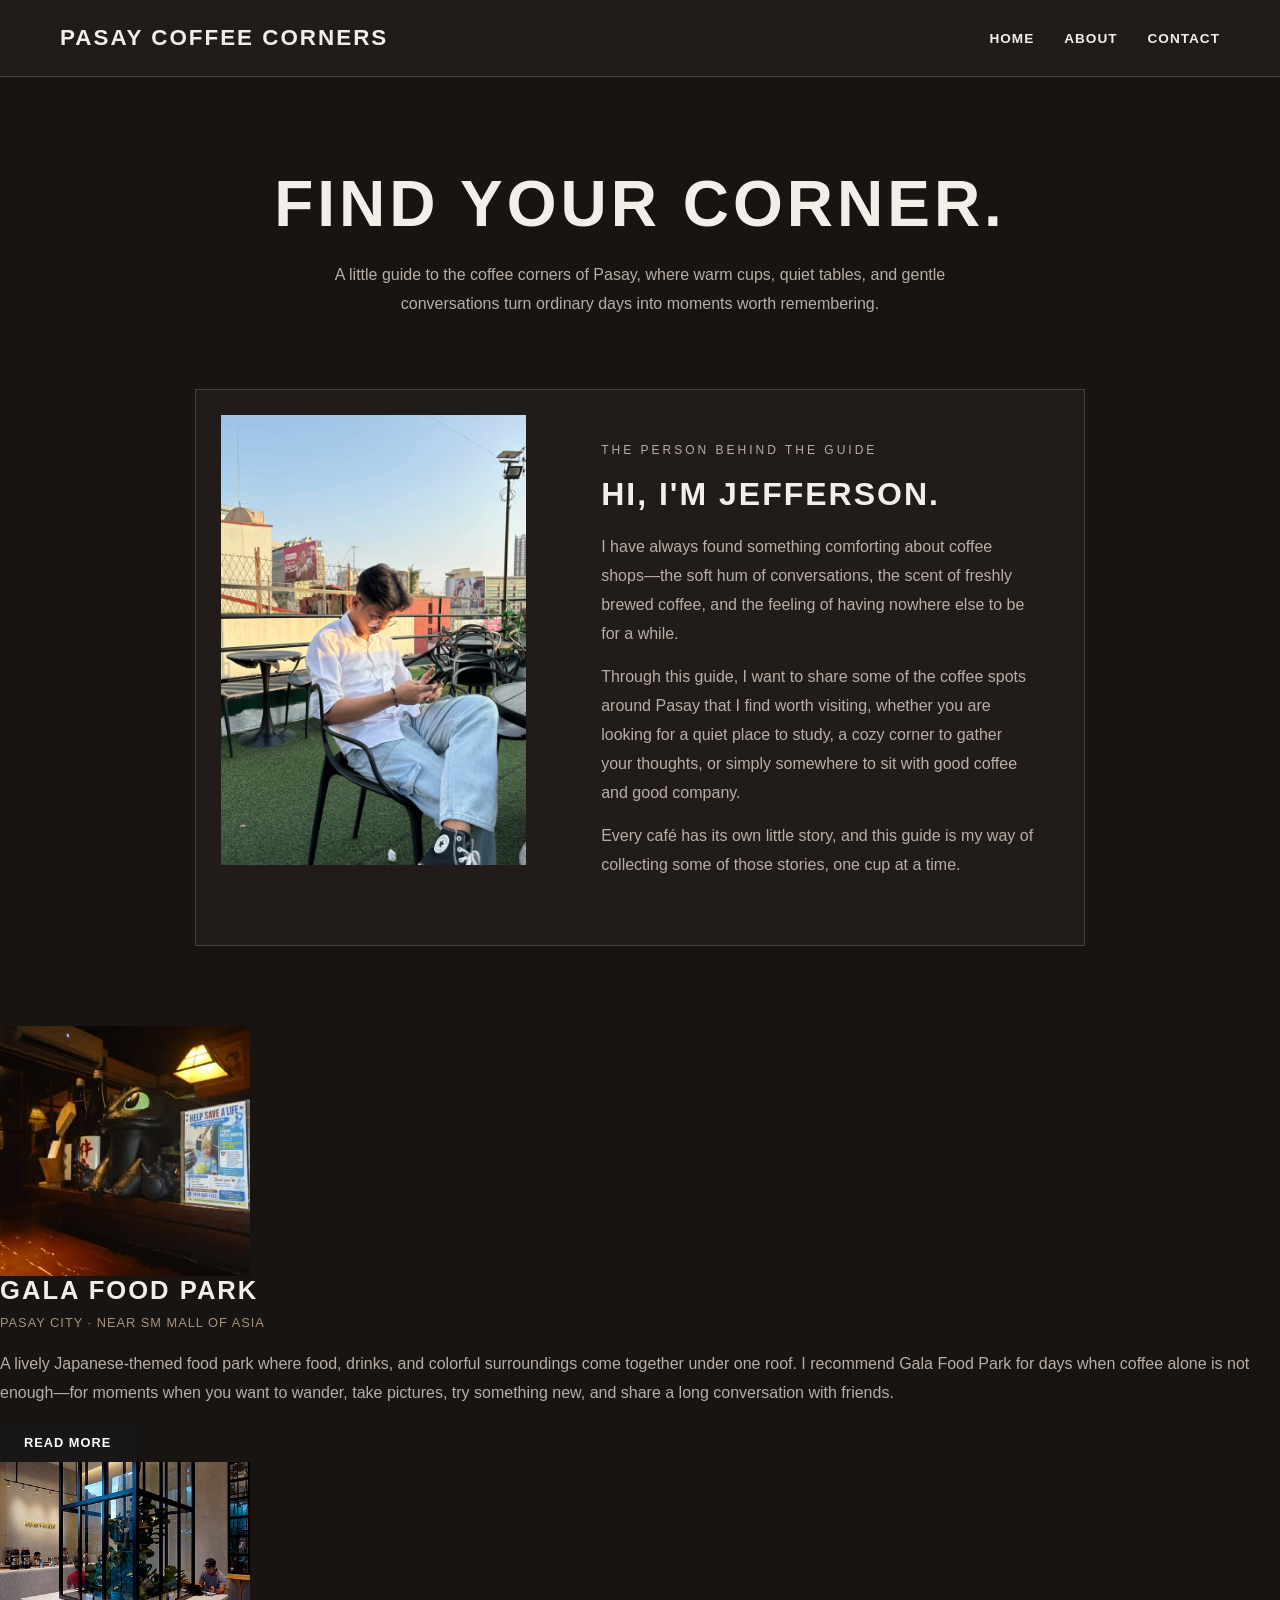
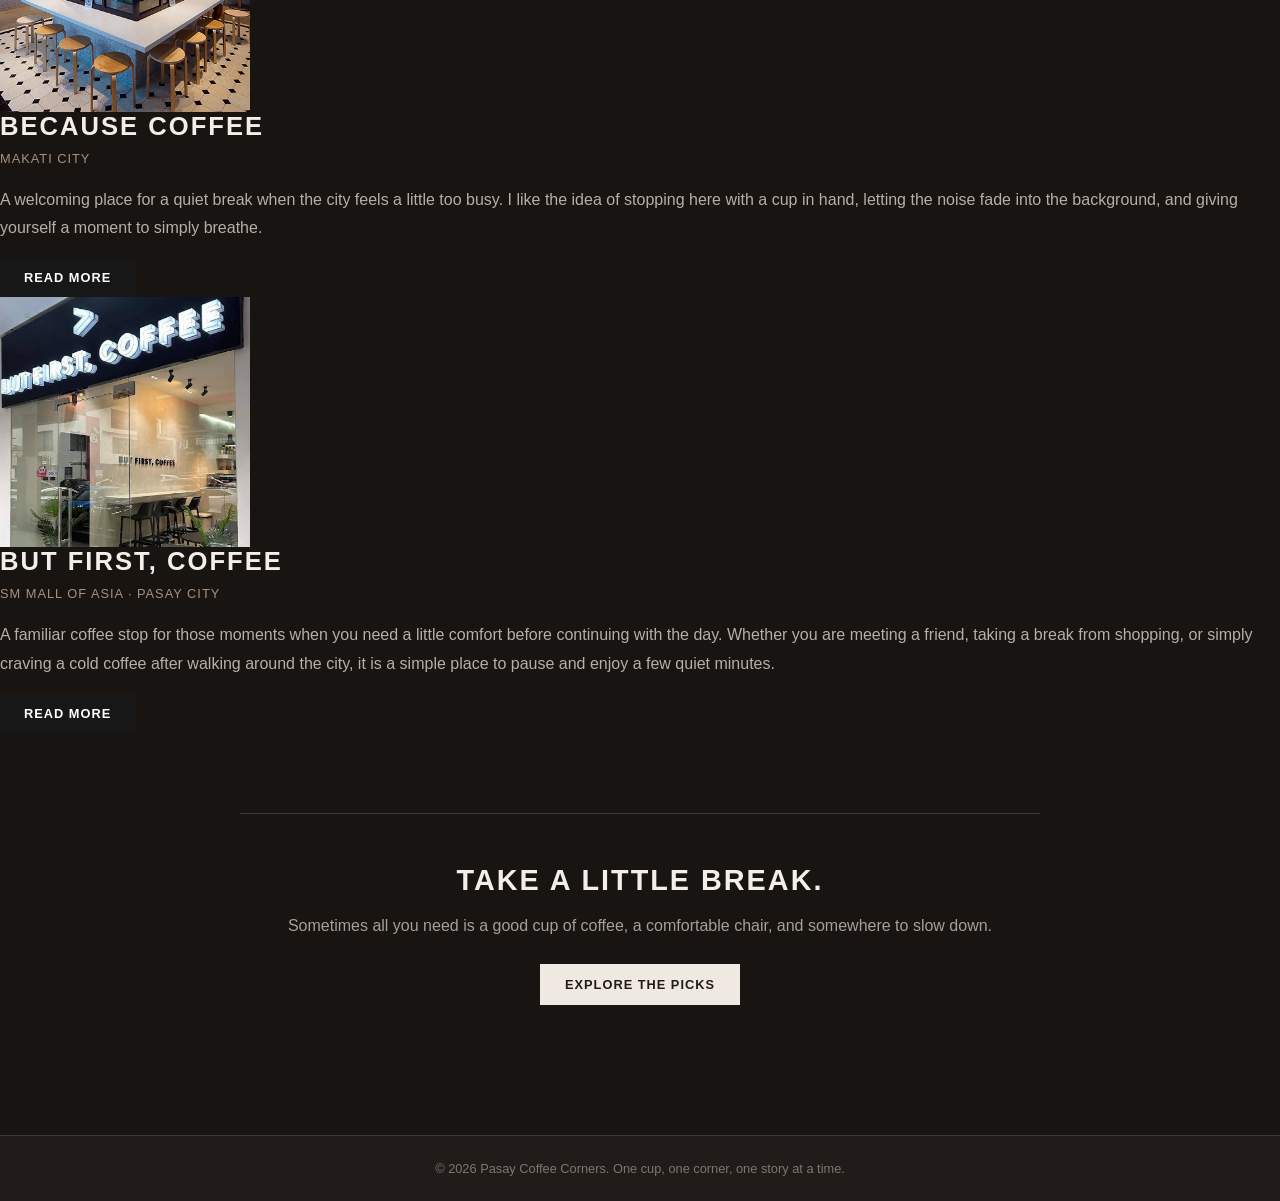
==== index.html @ 8e7e4254 "added place specs" ====
<!DOCTYPE html>
<html lang="en">
<head>
    <meta charset="UTF-8">
    <meta name="viewport" content="width=device-width, initial-scale=1.0">

    <title>Pasay Coffee Corners</title>

    <style>

        * {
            box-sizing: border-box;
            margin: 0;
            padding: 0;
        }

        body {
            font-family: Arial, Helvetica, sans-serif;
            background: #171412;
            color: #f4eee8;
        }

        header {
            background: #211c19;
            padding: 25px 60px;
            display: flex;
            justify-content: space-between;
            align-items: center;
            border-bottom: 1px solid #4a4039;
        }

        header h1 {
            font-size: 1.4rem;
            letter-spacing: 2px;
            text-transform: uppercase;
        }

        nav ul {
            list-style: none;
            display: flex;
            gap: 30px;
        }

        nav a {
            color: #f4eee8;
            text-decoration: none;
            font-size: 0.85rem;
            font-weight: bold;
            letter-spacing: 1px;
        }

        nav a:hover {
            color: #bda58f;
        }

        .hero {
            max-width: 1000px;
            margin: 0 auto;
            padding: 90px 30px 70px;
            text-align: center;
        }

        .hero h2 {
            font-size: 4rem;
            letter-spacing: 4px;
            text-transform: uppercase;
            margin-bottom: 20px;
        }

        .hero p {
            max-width: 700px;
            margin: 0 auto;
            color: #b9aea5;
            line-height: 1.8;
            font-size: 1rem;
        }


        .about-guide {
            max-width: 950px;
            margin: 0 auto 80px;
            padding: 0 30px;
        }

        .guide-card {
            display: grid;
            grid-template-columns: 40% 60%;
            background: #211c19;
            border: 1px solid #4a4039;
        }

        .guide-photo {
            padding: 25px;
        }

        .guide-photo img {
            width: 100%;
            height: 450px;
            object-fit: cover;
            object-position: center;
            display: block;
        }

        .guide-text {
            padding: 50px;
            display: flex;
            flex-direction: column;
            justify-content: center;
        }

        .small-title {
            color: #a9917b;
            font-size: 0.75rem;
            letter-spacing: 3px;
            text-transform: uppercase;
            margin-bottom: 15px;
        }

        .guide-text h2 {
            font-size: 2rem;
            letter-spacing: 2px;
            text-transform: uppercase;
            margin-bottom: 20px;
        }

        .guide-text p {
            color: #b9aea5;
            line-height: 1.8;
            margin-bottom: 15px;
        }

        .coffee-card img {
            width: 250px;
            height: 250px;
            object-fit: cover;
            display: block;
        }

        .coffee-info h3 {
            font-size: 1.6rem;
            text-transform: uppercase;
            letter-spacing: 2px;
            margin-bottom: 10px;
        }

        .location {
            color: #a9917b;
            font-size: 0.8rem;
            letter-spacing: 1px;
            text-transform: uppercase;
            margin-bottom: 20px;
        }

        .coffee-info .description {
            color: #b9aea5;
            line-height: 1.8;
        }.contact-section {
            max-width: 1000px;
            margin: 80px auto;
            padding: 0 30px;
        }
        .contact-title {
            text-align: center;
            margin-bottom: 50px;
        }
        .contact-title h2 {
            font-size: 2.5rem;
            letter-spacing: 3px;
            text-transform: uppercase;
            margin-bottom: 12px;
        }
        .contact-title p {
            color: #a99e95;
            line-height: 1.7;
            max-width: 600px;
            margin: 0 auto;
        }
        .contact-card {
            background: #211c19;
            border: 1px solid #4a4039;
            padding: 45px;
            display: grid;
            grid-template-columns: 1fr 1fr;
            gap: 50px;
        }
        .contact-info h3 {
            font-size: 1.4rem;
            text-transform: uppercase;
            letter-spacing: 2px;
            margin-bottom: 15px;
        }
        .contact-info p {
            color: #a99e95;
            line-height: 1.8;
        }
        .contact-details {
            display: grid;
            grid-template-columns: 1fr 1fr;
            gap: 25px;
        }
        .contact-item {
            border-top: 1px solid #4a4039;
            padding-top: 15px;
        }
        .contact-item h4 {
            color: #a9917b;
            font-size: 0.75rem;
            letter-spacing: 2px;
            text-transform: uppercase;
            margin-bottom: 8px;
        }
        .contact-item p {
            color: #f4eee8;
        }
        .contact-item a {
            color: #f4eee8;
            text-decoration: none;
        }
        .contact-item a:hover {
            color: #bda58f;
        }
        .closing {
            max-width: 800px;
            margin: 80px auto;
            padding: 50px 30px;
            text-align: center;
            border-top: 1px solid #403731;
        }

        .closing h2 {
            font-size: 1.8rem;
            letter-spacing: 2px;
            text-transform: uppercase;
            margin-bottom: 15px;
        }

        .closing p {
            color: #a99e95;
            line-height: 1.7;
            margin-bottom: 25px;
        }

        .closing a {
            display: inline-block;
            background: #f0e9e2;
            color: #211c19;
            text-decoration: none;
            padding: 13px 25px;
            font-size: 0.8rem;
            font-weight: bold;
            letter-spacing: 1px;
        }

        .closing a:hover {
            background: #cbbcaf;
        }

        footer {
            background: #211c19;
            border-top: 1px solid #403731;
            text-align: center;
            padding: 25px;
            color: #80756d;
            font-size: 0.8rem;
        }
        .read-button {
            display: inline-block;
            background: #171717;
            color: white;
            text-decoration: none;
            padding: 12px 24px;
            font-size: 0.8rem;
            font-weight: bold;
            letter-spacing: 1px;
            text-transform: uppercase;
            margin-top: 15px;
        }

        .read-button:hover {
            background: #444;
        }

        @media (max-width: 700px) {

            header {
                padding: 20px;
                flex-direction: column;
                gap: 20px;
            }

            nav ul {
                gap: 15px;
            }

            .hero {
                padding: 60px 20px;
            }

            .hero h2 {
                font-size: 2.7rem;
            }

            .about-guide {
                padding: 0 20px;
            }

            .guide-card {
                grid-template-columns: 1fr;
            }

            .guide-photo img {
                height: 400px;
            }

            .guide-text {
                padding: 30px;
            }

            .picks {
                padding: 0 20px;
            }

            .picks-title h2 {
                font-size: 2rem;
            }

            .coffee-card {
                grid-template-columns: 1fr;
                padding: 20px;
            }

            .coffee-card img {
                width: 100%;
                height: 300px;
            }

            .contact-card {
                 grid-template-columns: 1fr;
                 padding: 30px;
            }

            .contact-details {
                 grid-template-columns: 1fr;
            }
        }

    </style>
</head>

<body>

    <header>

        <h1>Pasay Coffee Corners</h1>

        <nav>
            <ul>
                <li><a href="index.html">HOME</a></li>
                <li><a href="about.html">ABOUT</a></li>
                <li><a href="contact.html">CONTACT</a></li>
            </ul>
        </nav>

    </header>

    <main>

        <section class="hero">

            <h2>Find Your Corner.</h2>

            <p>
                A little guide to the coffee corners of Pasay, where warm cups,
                quiet tables, and gentle conversations turn ordinary days into
                moments worth remembering.
            </p>

        </section>

        <section class="about-guide" id="about">

            <div class="guide-card">

                <div class="guide-photo">

                    <img src="images/me.jpg"
                         alt="Jefferson De Leon at a rooftop cafe in Pasay">

                </div>


                <div class="guide-text">

                    <p class="small-title">
                        The Person Behind The Guide
                    </p>

                    <h2>Hi, I'm Jefferson.</h2>

                    <p>
                        I have always found something comforting about coffee
                        shops—the soft hum of conversations, the scent of
                        freshly brewed coffee, and the feeling of having
                        nowhere else to be for a while.
                    </p>

                    <p>
                        Through this guide, I want to share some of the coffee
                        spots around Pasay that I find worth visiting, whether
                        you are looking for a quiet place to study, a cozy
                        corner to gather your thoughts, or simply somewhere
                        to sit with good coffee and good company.
                    </p>

                    <p>
                        Every café has its own little story, and this guide
                        is my way of collecting some of those stories,
                        one cup at a time.
                    </p>

                </div>

            </div>

        </section>


        <section>

            <article class="coffee-card">

                <img src="images/gala.jpg"
                     alt="Japanese-themed interior of Gala Food Park">

                <div class="coffee-info">

                    <h3>Gala Food Park</h3>

                    <p class="location">
                        Pasay City · Near SM Mall of Asia
                    </p>

                    <p class="description">
                        A lively Japanese-themed food park where food, drinks,
                        and colorful surroundings come together under one roof.
                        I recommend Gala Food Park for days when coffee alone
                        is not enough—for moments when you want to wander,
                        take pictures, try something new, and share a long
                        conversation with friends.
                    </p>

                </div>
                <a href="../places/gala-food-park.html" class="read-button">READ MORE</a>
            </article>


            <article class="coffee-card">

                <img src="images/because.jpg"
                     alt="A cup of coffee at Because Coffee">

                <div class="coffee-info">

                    <h3>Because Coffee</h3>

                    <p class="location">
                        Makati City
                    </p>

                    <p class="description">
                        A welcoming place for a quiet break when the city feels
                        a little too busy. I like the idea of stopping here with
                        a cup in hand, letting the noise fade into the background,
                        and giving yourself a moment to simply breathe.
                    </p>

                </div>
                 <a href="../places/because-coffee.html" class="read-button">READ MORE</a>
            
            </article>

            <article class="coffee-card">

                <img src="images/first.jpg"
                     alt="Coffee from But First, Coffee at SM Mall of Asia">

                <div class="coffee-info">

                    <h3>But First, Coffee</h3>

                    <p class="location">
                        SM Mall of Asia · Pasay City
                    </p>

                    <p class="description">
                        A familiar coffee stop for those moments when you need
                        a little comfort before continuing with the day. Whether
                        you are meeting a friend, taking a break from shopping,
                        or simply craving a cold coffee after walking around
                        the city, it is a simple place to pause and enjoy a
                        few quiet minutes.
                    </p>

                </div>

            </article>
             <a href="../places/but-first-coffee.html" class="read-button">READ MORE</a>
            
        </section>

        <section class="closing">

            <h2>Take A Little Break.</h2>

            <p>
                Sometimes all you need is a good cup of coffee,
                a comfortable chair, and somewhere to slow down.
            </p>

            <a href="#picks">
                EXPLORE THE PICKS
            </a>

        </section>

    </main>

    <footer>

        <p>
            © 2026 Pasay Coffee Corners.
            One cup, one corner, one story at a time.
        </p>

    </footer>

</body>
</html>
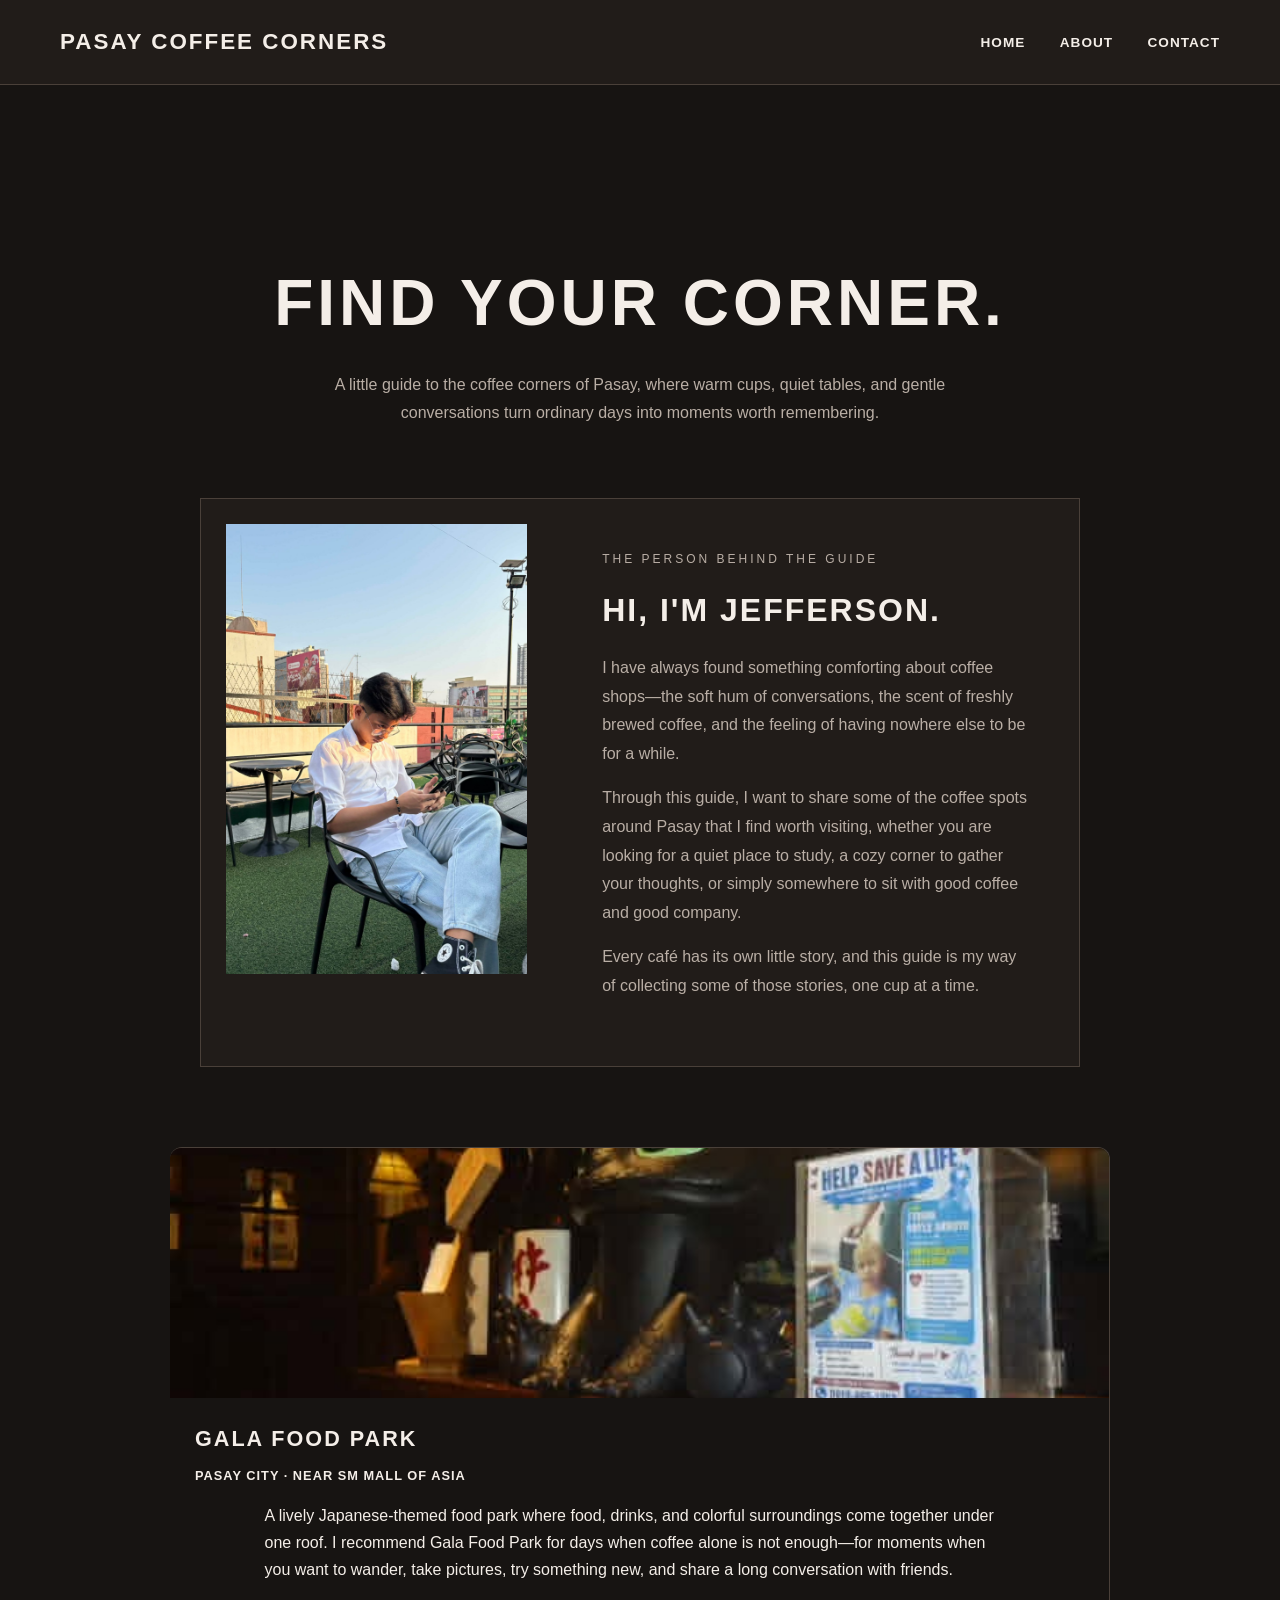
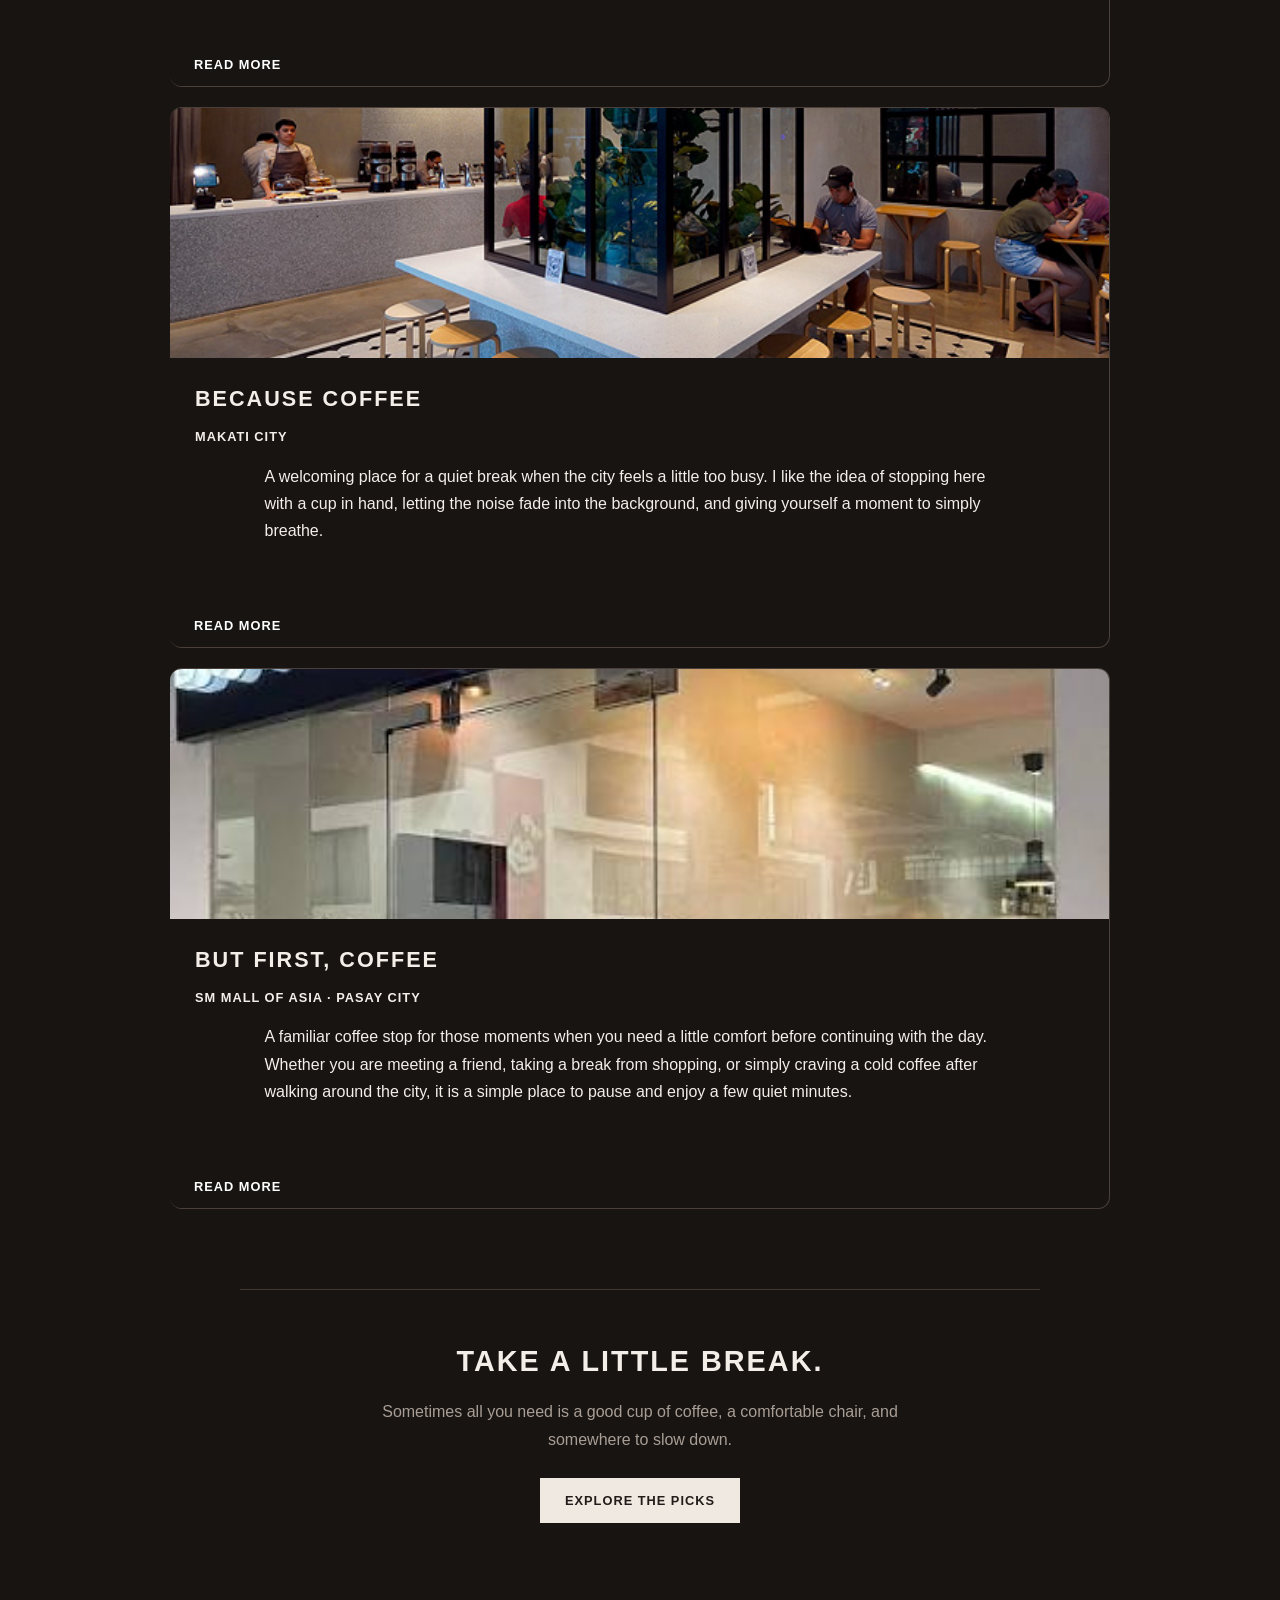
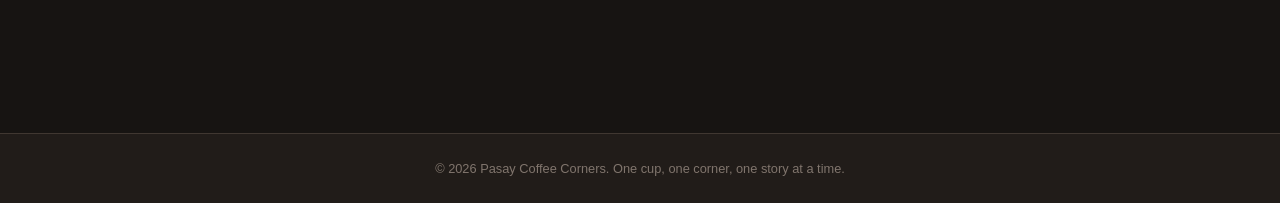
==== commit bbe6b96f: "added stylesheet and fixed the product card" ====
--- a/index.html
+++ b/index.html
@@ -6,345 +6,7 @@
 
     <title>Pasay Coffee Corners</title>
 
-    <style>
-
-        * {
-            box-sizing: border-box;
-            margin: 0;
-            padding: 0;
-        }
-
-        body {
-            font-family: Arial, Helvetica, sans-serif;
-            background: #171412;
-            color: #f4eee8;
-        }
-
-        header {
-            background: #211c19;
-            padding: 25px 60px;
-            display: flex;
-            justify-content: space-between;
-            align-items: center;
-            border-bottom: 1px solid #4a4039;
-        }
-
-        header h1 {
-            font-size: 1.4rem;
-            letter-spacing: 2px;
-            text-transform: uppercase;
-        }
-
-        nav ul {
-            list-style: none;
-            display: flex;
-            gap: 30px;
-        }
-
-        nav a {
-            color: #f4eee8;
-            text-decoration: none;
-            font-size: 0.85rem;
-            font-weight: bold;
-            letter-spacing: 1px;
-        }
-
-        nav a:hover {
-            color: #bda58f;
-        }
-
-        .hero {
-            max-width: 1000px;
-            margin: 0 auto;
-            padding: 90px 30px 70px;
-            text-align: center;
-        }
-
-        .hero h2 {
-            font-size: 4rem;
-            letter-spacing: 4px;
-            text-transform: uppercase;
-            margin-bottom: 20px;
-        }
-
-        .hero p {
-            max-width: 700px;
-            margin: 0 auto;
-            color: #b9aea5;
-            line-height: 1.8;
-            font-size: 1rem;
-        }
-
-
-        .about-guide {
-            max-width: 950px;
-            margin: 0 auto 80px;
-            padding: 0 30px;
-        }
-
-        .guide-card {
-            display: grid;
-            grid-template-columns: 40% 60%;
-            background: #211c19;
-            border: 1px solid #4a4039;
-        }
-
-        .guide-photo {
-            padding: 25px;
-        }
-
-        .guide-photo img {
-            width: 100%;
-            height: 450px;
-            object-fit: cover;
-            object-position: center;
-            display: block;
-        }
-
-        .guide-text {
-            padding: 50px;
-            display: flex;
-            flex-direction: column;
-            justify-content: center;
-        }
-
-        .small-title {
-            color: #a9917b;
-            font-size: 0.75rem;
-            letter-spacing: 3px;
-            text-transform: uppercase;
-            margin-bottom: 15px;
-        }
-
-        .guide-text h2 {
-            font-size: 2rem;
-            letter-spacing: 2px;
-            text-transform: uppercase;
-            margin-bottom: 20px;
-        }
-
-        .guide-text p {
-            color: #b9aea5;
-            line-height: 1.8;
-            margin-bottom: 15px;
-        }
-
-        .coffee-card img {
-            width: 250px;
-            height: 250px;
-            object-fit: cover;
-            display: block;
-        }
-
-        .coffee-info h3 {
-            font-size: 1.6rem;
-            text-transform: uppercase;
-            letter-spacing: 2px;
-            margin-bottom: 10px;
-        }
-
-        .location {
-            color: #a9917b;
-            font-size: 0.8rem;
-            letter-spacing: 1px;
-            text-transform: uppercase;
-            margin-bottom: 20px;
-        }
-
-        .coffee-info .description {
-            color: #b9aea5;
-            line-height: 1.8;
-        }.contact-section {
-            max-width: 1000px;
-            margin: 80px auto;
-            padding: 0 30px;
-        }
-        .contact-title {
-            text-align: center;
-            margin-bottom: 50px;
-        }
-        .contact-title h2 {
-            font-size: 2.5rem;
-            letter-spacing: 3px;
-            text-transform: uppercase;
-            margin-bottom: 12px;
-        }
-        .contact-title p {
-            color: #a99e95;
-            line-height: 1.7;
-            max-width: 600px;
-            margin: 0 auto;
-        }
-        .contact-card {
-            background: #211c19;
-            border: 1px solid #4a4039;
-            padding: 45px;
-            display: grid;
-            grid-template-columns: 1fr 1fr;
-            gap: 50px;
-        }
-        .contact-info h3 {
-            font-size: 1.4rem;
-            text-transform: uppercase;
-            letter-spacing: 2px;
-            margin-bottom: 15px;
-        }
-        .contact-info p {
-            color: #a99e95;
-            line-height: 1.8;
-        }
-        .contact-details {
-            display: grid;
-            grid-template-columns: 1fr 1fr;
-            gap: 25px;
-        }
-        .contact-item {
-            border-top: 1px solid #4a4039;
-            padding-top: 15px;
-        }
-        .contact-item h4 {
-            color: #a9917b;
-            font-size: 0.75rem;
-            letter-spacing: 2px;
-            text-transform: uppercase;
-            margin-bottom: 8px;
-        }
-        .contact-item p {
-            color: #f4eee8;
-        }
-        .contact-item a {
-            color: #f4eee8;
-            text-decoration: none;
-        }
-        .contact-item a:hover {
-            color: #bda58f;
-        }
-        .closing {
-            max-width: 800px;
-            margin: 80px auto;
-            padding: 50px 30px;
-            text-align: center;
-            border-top: 1px solid #403731;
-        }
-
-        .closing h2 {
-            font-size: 1.8rem;
-            letter-spacing: 2px;
-            text-transform: uppercase;
-            margin-bottom: 15px;
-        }
-
-        .closing p {
-            color: #a99e95;
-            line-height: 1.7;
-            margin-bottom: 25px;
-        }
-
-        .closing a {
-            display: inline-block;
-            background: #f0e9e2;
-            color: #211c19;
-            text-decoration: none;
-            padding: 13px 25px;
-            font-size: 0.8rem;
-            font-weight: bold;
-            letter-spacing: 1px;
-        }
-
-        .closing a:hover {
-            background: #cbbcaf;
-        }
-
-        footer {
-            background: #211c19;
-            border-top: 1px solid #403731;
-            text-align: center;
-            padding: 25px;
-            color: #80756d;
-            font-size: 0.8rem;
-        }
-        .read-button {
-            display: inline-block;
-            background: #171717;
-            color: white;
-            text-decoration: none;
-            padding: 12px 24px;
-            font-size: 0.8rem;
-            font-weight: bold;
-            letter-spacing: 1px;
-            text-transform: uppercase;
-            margin-top: 15px;
-        }
-
-        .read-button:hover {
-            background: #444;
-        }
-
-        @media (max-width: 700px) {
-
-            header {
-                padding: 20px;
-                flex-direction: column;
-                gap: 20px;
-            }
-
-            nav ul {
-                gap: 15px;
-            }
-
-            .hero {
-                padding: 60px 20px;
-            }
-
-            .hero h2 {
-                font-size: 2.7rem;
-            }
-
-            .about-guide {
-                padding: 0 20px;
-            }
-
-            .guide-card {
-                grid-template-columns: 1fr;
-            }
-
-            .guide-photo img {
-                height: 400px;
-            }
-
-            .guide-text {
-                padding: 30px;
-            }
-
-            .picks {
-                padding: 0 20px;
-            }
-
-            .picks-title h2 {
-                font-size: 2rem;
-            }
-
-            .coffee-card {
-                grid-template-columns: 1fr;
-                padding: 20px;
-            }
-
-            .coffee-card img {
-                width: 100%;
-                height: 300px;
-            }
-
-            .contact-card {
-                 grid-template-columns: 1fr;
-                 padding: 30px;
-            }
-
-            .contact-details {
-                 grid-template-columns: 1fr;
-            }
-        }
-
-    </style>
+    <link rel="stylesheet" href="style.css">
 </head>
 
 <body>
@@ -450,7 +112,7 @@
                     </p>
 
                 </div>
-                <a href="../places/gala-food-park.html" class="read-button">READ MORE</a>
+                <a href="places/gala-food-park.html" class="read-button">READ MORE</a>
             </article>
 
 
@@ -475,7 +137,7 @@
                     </p>
 
                 </div>
-                 <a href="../places/because-coffee.html" class="read-button">READ MORE</a>
+                 <a href="places/because-coffee.html" class="read-button">READ MORE</a>
             
             </article>
 
@@ -502,9 +164,9 @@
                     </p>
 
                 </div>
-
+                 <a href="places/but-first-coffee.html" class="read-button">READ MORE</a>
             </article>
-             <a href="../places/but-first-coffee.html" class="read-button">READ MORE</a>
+            
             
         </section>
 
--- a/style.css
+++ b/style.css
@@ -0,0 +1,752 @@
+/*VARIABLES*/
+
+:root {
+    --brand-color: #a9917b;
+    --brand-hover: #bda58f;
+    --dark-ink: #211c19;
+    --background: #171412;
+    --muted-grey: #b9aea5;
+    --light-text: #f4eee8;
+    --border-color: #4a4039;
+    --light-button: #f0e9e2;
+}
+
+
+/*BASE STYLES*/
+
+* {
+    box-sizing: border-box;
+    margin: 0;
+    padding: 0;
+}
+
+body {
+    font-family: Arial, Helvetica, sans-serif;
+    background: var(--background);
+    color: var(--light-text);
+    line-height: 1.5;
+}
+
+img {
+    max-width: 100%;
+}
+
+/*HEADER*/
+
+header {
+    background: var(--dark-ink);
+    padding: 25px 60px;
+    display: flex;
+    justify-content: space-between;
+    align-items: center;
+    border-bottom: 1px solid var(--border-color);
+}
+
+header h1,
+header h2 {
+    font-size: 1.4rem;
+    letter-spacing: 2px;
+    text-transform: uppercase;
+}
+
+
+/*NAVIGATION*/
+
+nav ul {
+    list-style: none;
+    padding: 0;
+}
+
+nav li {
+    display: inline-block;
+    margin-right: 30px;
+}
+
+nav li:last-child {
+    margin-right: 0;
+}
+
+nav a {
+    color: var(--light-text);
+    text-decoration: none;
+    font-size: 0.85rem;
+    font-weight: bold;
+    letter-spacing: 1px;
+}
+
+nav a:hover {
+    color: var(--brand-hover);
+}
+
+
+/*MAIN*/
+
+main {
+    max-width: 1000px;
+    margin: 0 auto;
+    padding: 80px 30px;
+}
+
+
+/*FOOTER*/
+
+footer {
+    background: var(--dark-ink);
+    border-top: 1px solid #403731;
+    text-align: center;
+    padding: 25px;
+    color: #80756d;
+    font-size: 0.8rem;
+}
+
+
+/*COMPONENTS*/
+
+
+/*HOME / HERO*/
+
+.hero {
+    max-width: 1000px;
+    margin: 0 auto;
+    padding: 90px 30px 70px;
+    text-align: center;
+}
+
+.hero h2 {
+    font-size: 4rem;
+    letter-spacing: 4px;
+    text-transform: uppercase;
+    margin-bottom: 20px;
+}
+
+.hero p {
+    max-width: 700px;
+    margin: 0 auto;
+    color: var(--muted-grey);
+    line-height: 1.8;
+    font-size: 1rem;
+}
+
+
+/*ABOUT GUIDE*/
+
+.about-guide {
+    max-width: 950px;
+    margin: 0 auto 80px;
+    padding: 0 30px;
+}
+
+.guide-card {
+    display: grid;
+    grid-template-columns: 40% 60%;
+    background: var(--dark-ink);
+    border: 1px solid var(--border-color);
+}
+
+.guide-photo {
+    padding: 25px;
+}
+
+.guide-photo img {
+    width: 100%;
+    height: 450px;
+    object-fit: cover;
+    object-position: center;
+    display: block;
+}
+
+.guide-text {
+    padding: 50px;
+    display: flex;
+    flex-direction: column;
+    justify-content: center;
+}
+
+.small-title {
+    color: var(--brand-color);
+    font-size: 0.75rem;
+    letter-spacing: 3px;
+    text-transform: uppercase;
+    margin-bottom: 15px;
+}
+
+.guide-text h2 {
+    font-size: 2rem;
+    letter-spacing: 2px;
+    text-transform: uppercase;
+    margin-bottom: 20px;
+}
+
+.guide-text p {
+    color: var(--muted-grey);
+    line-height: 1.8;
+    margin-bottom: 15px;
+}
+
+
+/*PRODUCT / COFFEE CARDS*/
+
+
+.coffee-grid {
+    display: grid;
+    grid-template-columns: repeat(3, 1fr);
+    gap: 25px;
+    margin-top: 40px;
+}
+
+.coffee-card {
+    background: var(--card-background);
+    color: var(--light-text);
+    border: 1px solid var(--border-color);
+    border-left: 6px solid var(--brand);
+    border-radius: 12px;
+    overflow: hidden;
+    padding: 0;
+    margin-bottom: 20px;
+    transition: transform 0.2s ease, box-shadow 0.2s ease;
+}
+
+.coffee-card:hover {
+    transform: translateY(-5px);
+    box-shadow: 0 8px 20px rgba(0, 0, 0, 0.25);
+}
+
+.coffee-card img {
+    width: 100%;
+    height: 250px;
+    object-fit: cover;
+    display: block;
+}
+
+.coffee-info {
+    padding: 25px;
+}
+
+.coffee-info h3 {
+    color: var(--light-text);
+    font-size: 1.35rem;
+    letter-spacing: 2px;
+    text-transform: uppercase;
+    margin: 0 0 10px;
+}
+
+.coffee-info .location {
+    color: var(--brand);
+    font-size: 0.8rem;
+    font-weight: bold;
+    letter-spacing: 1px;
+    text-transform: uppercase;
+    margin-bottom: 15px;
+}
+
+.coffee-info p {
+    color: var(--light-text);
+    line-height: 1.7;
+    margin-bottom: 20px;
+}
+
+.coffee-info .read-button {
+    display: inline-block;
+    background: var(--light-text);
+    color: var(--dark-ink);
+    text-decoration: none;
+    padding: 12px 22px;
+    font-size: 0.8rem;
+    font-weight: bold;
+    letter-spacing: 1px;
+    text-transform: uppercase;
+}
+
+.coffee-info .read-button:hover {
+    background: var(--brand);
+    color: var(--dark-ink);
+}
+
+/*CONTACT PAGE*/
+
+.contact-section {
+    max-width: 1000px;
+    margin: 80px auto;
+    padding: 0 30px;
+}
+
+.contact-title {
+    text-align: center;
+    margin-bottom: 50px;
+}
+
+.contact-title h2 {
+    font-size: 2.5rem;
+    letter-spacing: 3px;
+    text-transform: uppercase;
+    margin-bottom: 12px;
+}
+
+.contact-title p {
+    color: #a99e95;
+    line-height: 1.7;
+    max-width: 600px;
+    margin: 0 auto;
+}
+
+.contact-card {
+    background: var(--dark-ink);
+    border: 1px solid var(--border-color);
+    padding: 45px;
+    display: grid;
+    grid-template-columns: 1fr 1fr;
+    gap: 50px;
+}
+
+.contact-info h3 {
+    font-size: 1.4rem;
+    text-transform: uppercase;
+    letter-spacing: 2px;
+    margin-bottom: 15px;
+}
+
+.contact-info p {
+    color: #a99e95;
+    line-height: 1.8;
+}
+
+.contact-details {
+    display: grid;
+    grid-template-columns: 1fr 1fr;
+    gap: 25px;
+}
+
+.contact-item {
+    border-top: 1px solid var(--border-color);
+    padding-top: 15px;
+}
+
+.contact-item h4 {
+    color: var(--brand-color);
+    font-size: 0.75rem;
+    letter-spacing: 2px;
+    text-transform: uppercase;
+    margin-bottom: 8px;
+}
+
+.contact-item p {
+    color: var(--light-text);
+}
+
+.contact-item a {
+    color: var(--light-text);
+    text-decoration: none;
+}
+
+.contact-item a:hover {
+    color: var(--brand-hover);
+}
+
+
+/*CLOSING / RECOMMENDATION*/
+
+.closing,
+.recommend {
+    max-width: 800px;
+    margin: 80px auto;
+    padding: 50px 30px;
+    text-align: center;
+    border-top: 1px solid #403731;
+}
+
+.closing h2,
+.recommend h3 {
+    font-size: 1.8rem;
+    letter-spacing: 2px;
+    text-transform: uppercase;
+    margin-bottom: 15px;
+}
+
+.closing p,
+.recommend p {
+    max-width: 600px;
+    margin: 0 auto 25px;
+    color: #a99e95;
+    line-height: 1.7;
+}
+
+.closing a,
+.recommend a,
+.back a {
+    display: inline-block;
+    background: var(--light-button);
+    color: var(--dark-ink);
+    text-decoration: none;
+    padding: 13px 25px;
+    font-size: 0.8rem;
+    font-weight: bold;
+    letter-spacing: 1px;
+}
+
+.closing a:hover,
+.recommend a:hover,
+.back a:hover {
+    background: #cbbcaf;
+}
+
+
+/*READ BUTTON*/
+
+.read-button {
+    display: inline-block;
+    background: var(--background);
+    color: white;
+    text-decoration: none;
+    padding: 12px 24px;
+    font-size: 0.8rem;
+    font-weight: bold;
+    letter-spacing: 1px;
+    text-transform: uppercase;
+    margin-top: 15px;
+}
+
+.read-button:hover {
+    background: #444;
+}
+
+
+/*PRODUCT DETAIL PAGES*/
+
+.place-intro {
+    text-align: center;
+    margin-bottom: 50px;
+}
+
+.place-intro h1 {
+    font-size: 4rem;
+    letter-spacing: 4px;
+    text-transform: uppercase;
+    margin-bottom: 15px;
+}
+
+.place-intro p {
+    color: var(--brand-color);
+    letter-spacing: 2px;
+    text-transform: uppercase;
+    font-size: 0.8rem;
+}
+
+.place-photo {
+    margin-bottom: 50px;
+}
+
+.place-photo img {
+    width: 100%;
+    height: 500px;
+    object-fit: cover;
+    display: block;
+}
+
+.description {
+    max-width: 750px;
+    margin: 0 auto 60px;
+}
+
+.description h2,
+.details h2 {
+    font-size: 1.6rem;
+    text-transform: uppercase;
+    letter-spacing: 2px;
+    margin-bottom: 20px;
+}
+
+.description p {
+    color: var(--muted-grey);
+    line-height: 1.9;
+    margin-bottom: 18px;
+}
+
+.details {
+    margin-bottom: 60px;
+}
+
+.details h2 {
+    margin-bottom: 25px;
+}
+
+
+/*TABLE*/
+
+table {
+    width: 100%;
+    border-collapse: collapse;
+    background: var(--dark-ink);
+}
+
+th,
+td {
+    border: 1px solid var(--border-color);
+    padding: 18px;
+    text-align: left;
+}
+
+th {
+    color: var(--brand-color);
+    text-transform: uppercase;
+    letter-spacing: 1px;
+    font-size: 0.8rem;
+}
+
+td {
+    color: var(--muted-grey);
+}
+
+
+/*BACK BUTTON */
+
+.back {
+    text-align: center;
+    border-top: 5px solid #403731;
+    padding-top: 40px;
+    padding-bottom: 40px;
+}
+
+
+/*CONTACT FORM*/
+
+.suggest-form {
+    max-width: 740px;
+    margin: 45px auto 80px;
+}
+
+.suggest-form fieldset {
+    border: 1px solid var(--border-color);
+    padding: 35px 40px 40px;
+    background: var(--dark-ink);
+}
+
+.suggest-form legend {
+    padding: 0 10px;
+    margin-left: 5px;
+    color: var(--light-text);
+    font-size: 16px;
+    font-weight: bold;
+    letter-spacing: 1px;
+    text-transform: uppercase;
+}
+
+.suggest-form label {
+    display: block;
+    margin-bottom: 8px;
+    color: var(--light-text);
+    font-size: 14px;
+    font-weight: bold;
+}
+
+.suggest-form input,
+.suggest-form select,
+.suggest-form textarea {
+    width: 100%;
+    padding: 13px 14px;
+    margin-bottom: 22px;
+
+    background: var(--background);
+    color: var(--light-text);
+
+    border: 1px solid var(--border-color);
+    border-radius: 0;
+
+    font-family: Arial, Helvetica, sans-serif;
+    font-size: 14px;
+}
+
+.suggest-form input:focus,
+.suggest-form select:focus,
+.suggest-form textarea:focus {
+    outline: none;
+    border-color: var(--brand-color);
+}
+
+.suggest-form textarea {
+    min-height: 140px;
+    resize: vertical;
+}
+
+.suggest-form button {
+    display: inline-block;
+    padding: 13px 28px;
+
+    background: var(--light-button);
+    color: var(--dark-ink);
+
+    border: none;
+    cursor: pointer;
+
+    font-size: 13px;
+    font-weight: bold;
+    letter-spacing: 1px;
+    text-transform: uppercase;
+
+    transition: 0.2s ease;
+}
+
+.suggest-form button:hover {
+    background: var(--brand-hover);
+    color: var(--light-text);
+}
+
+
+/*CONTACT FORM*/
+
+form {
+    max-width: 850px;
+    margin: 50px auto;
+}
+
+fieldset {
+    background: #1c1917;
+    border: 1px solid var(--border-color);
+    padding: 45px 50px 50px;
+}
+
+legend {
+    color: #f5f1eb;
+    background: #1c1917;
+    padding: 0 12px;
+    font-size: 1.1rem;
+    font-weight: bold;
+    letter-spacing: 2px;
+    text-transform: uppercase;
+}
+
+label {
+    display: block;
+    color: #e8dfd5;
+    font-size: 0.85rem;
+    font-weight: bold;
+    letter-spacing: 1px;
+    margin-top: 22px;
+    margin-bottom: 8px;
+}
+
+input,
+select,
+textarea {
+    width: 100%;
+    padding: 14px 15px;
+    border: 1px solid #5a5048;
+    background: #25211f;
+    color: #f5f1eb;
+    font-family: Arial, Helvetica, sans-serif;
+    font-size: 0.95rem;
+    outline: none;
+}
+
+textarea {
+    min-height: 150px;
+    resize: vertical;
+}
+
+select {
+    cursor: pointer;
+}
+
+
+/*RESPONSIVE DESIGN*/
+
+@media (max-width: 700px) {
+
+    header {
+        padding: 20px;
+        flex-direction: column;
+        gap: 20px;
+    }
+
+    nav li {
+        margin-right: 15px;
+    }
+
+    main {
+        padding: 60px 20px;
+    }
+
+    .hero {
+        padding: 60px 20px;
+    }
+
+    .hero h2,
+    .intro h2,
+    .place-intro h1 {
+        font-size: 2.7rem;
+    }
+
+    .about-guide {
+        padding: 0 20px;
+    }
+
+    .guide-card,
+    .about-card {
+        grid-template-columns: 1fr;
+    }
+
+    .guide-photo img {
+        height: 400px;
+    }
+
+    .guide-text,
+    .about-text {
+        padding: 30px;
+    }
+
+    .coffee-card {
+        grid-template-columns: 1fr;
+        padding: 20px;
+        height: 230px;
+    }
+
+    .coffee-grid {
+        grid-template-columns: 1fr;
+    }
+
+    .coffee-card img {
+        width: 100%;
+        height: 230px;
+    }
+
+    .values {
+        grid-template-columns: 1fr;
+    }
+
+    .contact-card {
+        grid-template-columns: 1fr;
+        padding: 30px;
+    }
+
+    .contact-details {
+        grid-template-columns: 1fr;
+    }
+
+    form {
+        margin: 40px 20px;
+    }
+
+    fieldset {
+        padding: 35px 25px 40px;
+    }
+
+    input,
+    select,
+    textarea {
+        font-size: 0.9rem;
+    }
+
+    .place-photo img {
+        height: 350px;
+    }
+
+    th,
+    td {
+        padding: 12px;
+        font-size: 0.85rem;
+    }
+
+    .suggest-form {
+        margin: 50px 20px 30px;
+        padding: 30px 20px;
+    }
+}
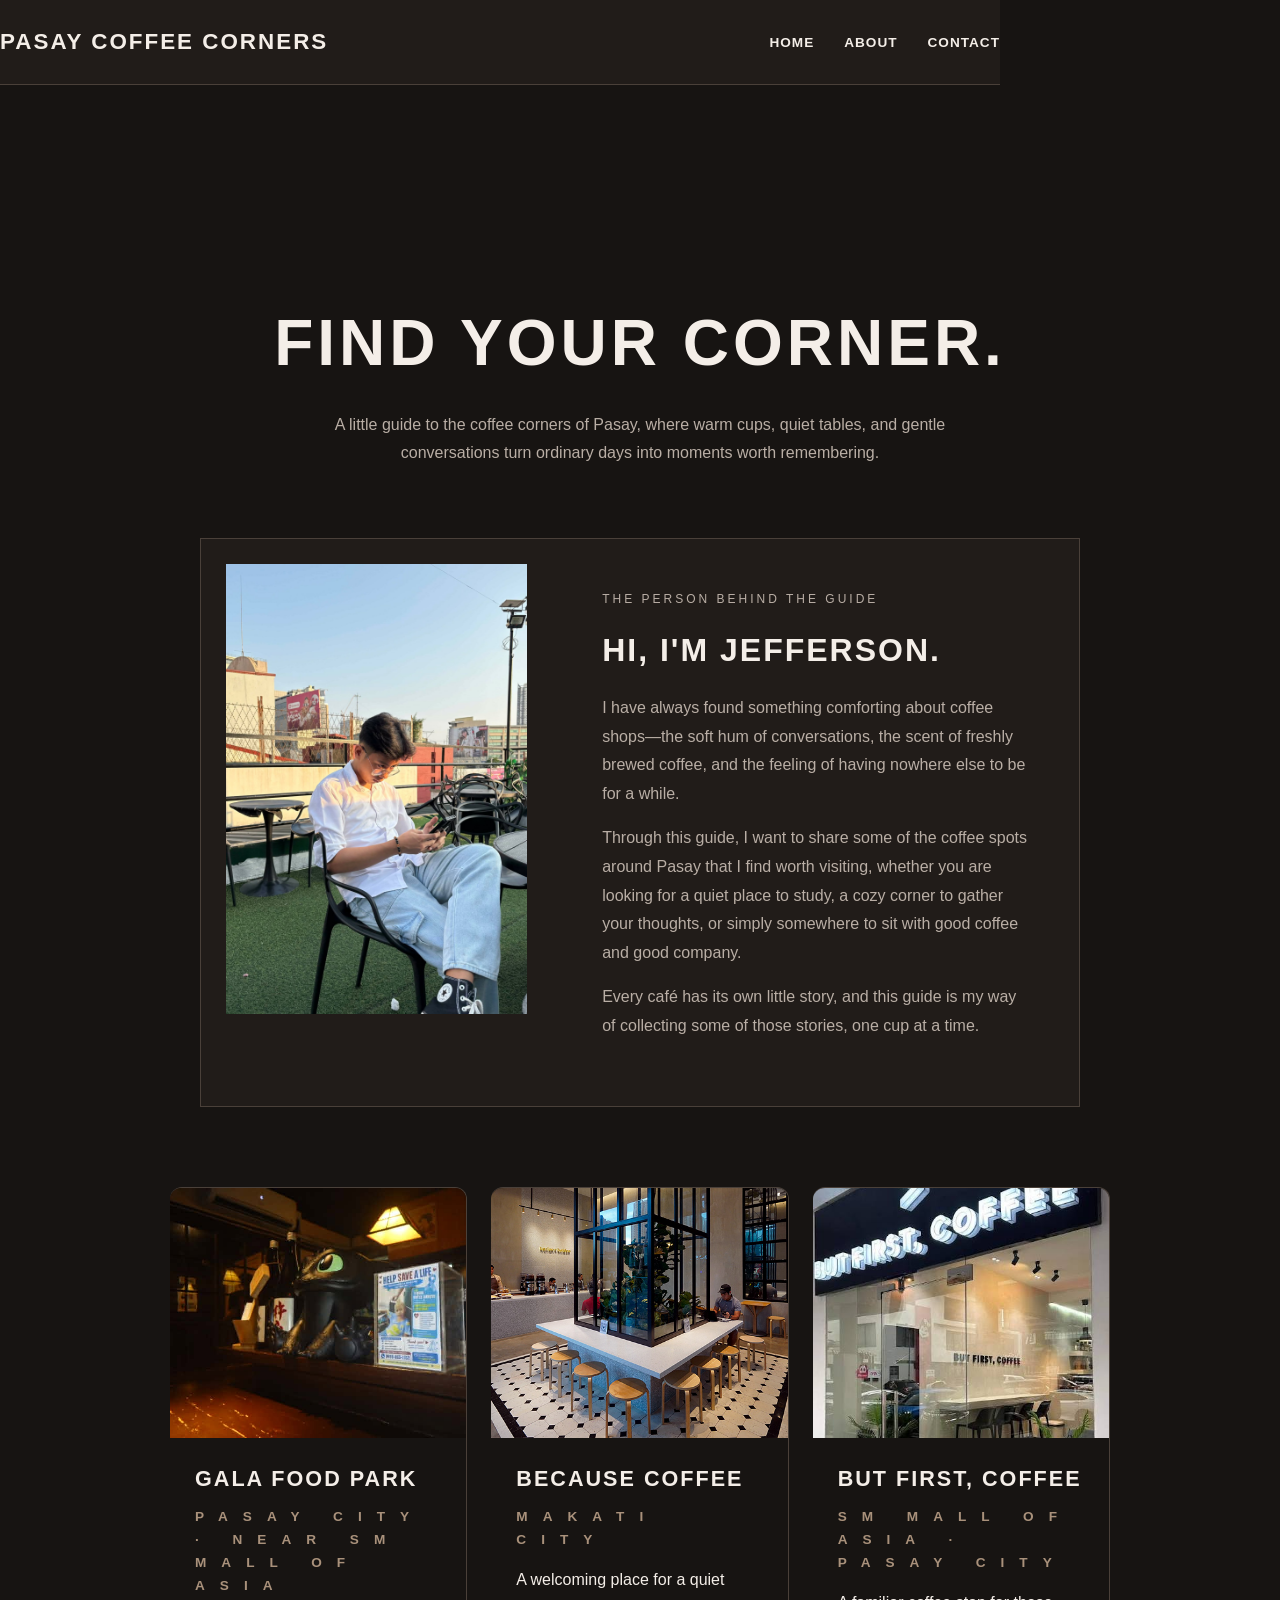
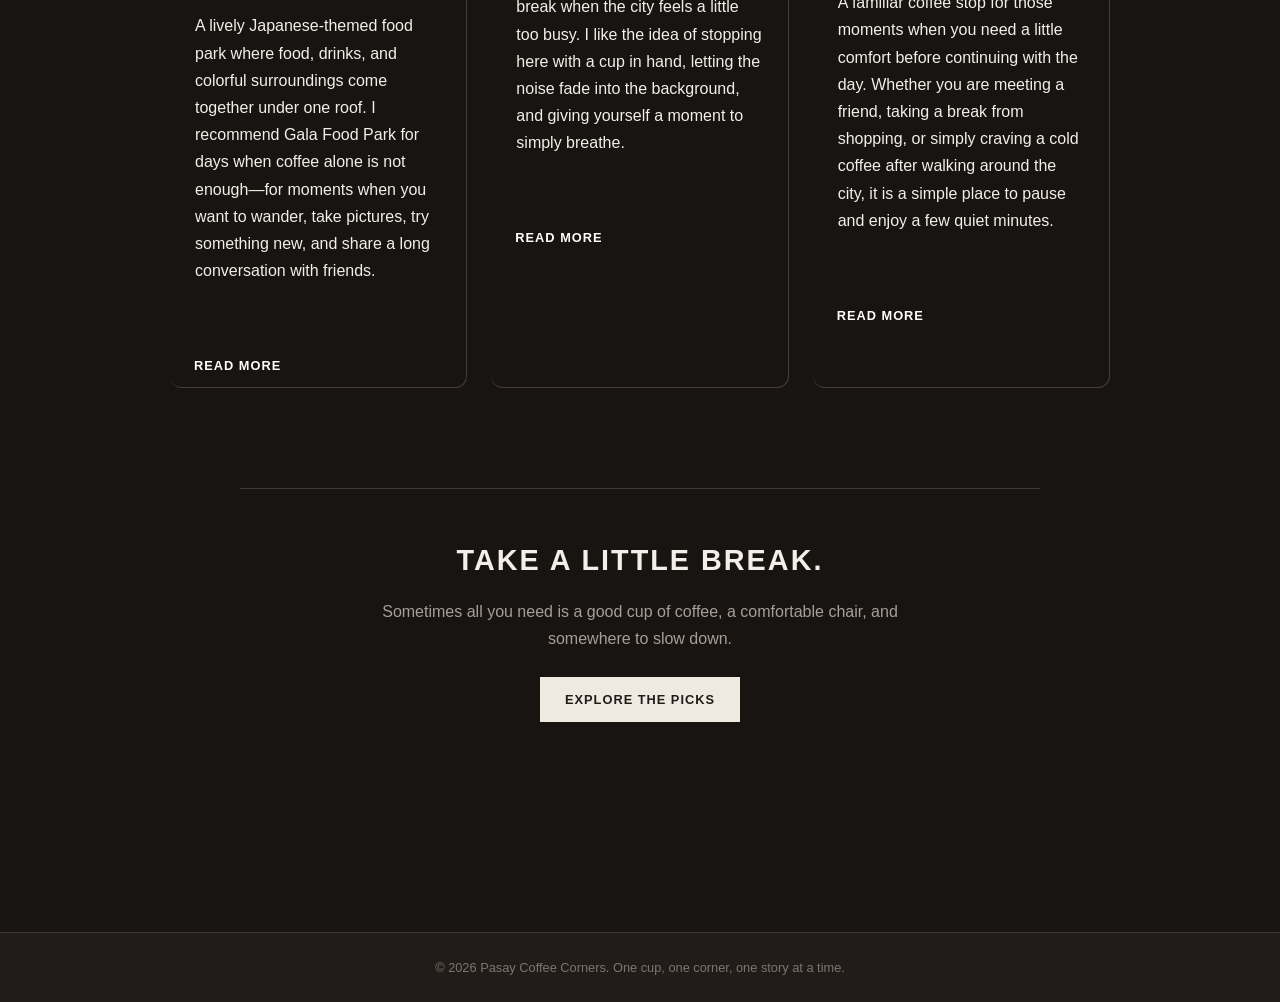
==== commit a2e685dc: "added flexbox and added product grid and card" ====
--- a/index.html
+++ b/index.html
@@ -11,18 +11,18 @@
 
 <body>
 
-    <header>
-
+    <header  class="site-header">
+       
         <h1>Pasay Coffee Corners</h1>
 
-        <nav>
+        <nav class="main-nav">
             <ul>
                 <li><a href="index.html">HOME</a></li>
                 <li><a href="about.html">ABOUT</a></li>
                 <li><a href="contact.html">CONTACT</a></li>
             </ul>
         </nav>
-
+           
     </header>
 
     <main>
@@ -87,7 +87,7 @@
         </section>
 
 
-        <section>
+        <section class="coffee-grid">
 
             <article class="coffee-card">
 
--- a/style.css
+++ b/style.css
@@ -58,7 +58,6 @@
 }
 
 nav li {
-    display: inline-block;
     margin-right: 30px;
 }
 
@@ -183,18 +182,75 @@
     margin-bottom: 15px;
 }
 
+.site-header {
+    width: 100%;
+    max-width: 1000px;
+
+    display: flex;
+    justify-content: space-between;
+    align-items: center;
+
+    padding: 25px 0;
+    margin-bottom: 40px;
+
+    border-bottom: 1px solid var(--border-color);
+}
+
+.site-brand h1 {
+    margin: 0;
+    color: var(--light-text);
+    font-size: 1.8rem;
+    letter-spacing: 2px;
+    text-transform: uppercase;
+}
+
+.site-brand .subtitle {
+    margin: 5px 0 0;
+    color: var(--muted-grey);
+    font-size: 0.9rem;
+}
+
+.main-nav ul {
+    display: flex;
+    gap: 30px;
+
+    list-style: none;
+    margin: 0;
+    padding: 0;
+}
+
+.main-nav li {
+    margin: 0;
+}
+
+.main-nav a {
+    color: var(--light-text);
+    text-decoration: none;
+    font-size: 0.85rem;
+    font-weight: bold;
+    letter-spacing: 1px;
+    text-transform: uppercase;
+}
+
+.main-nav a:hover {
+    color: var(--brand-color);
+}
+
 
 /*PRODUCT / COFFEE CARDS*/
 
 
 .coffee-grid {
-    display: grid;
+    display: flex;
     grid-template-columns: repeat(3, 1fr);
-    gap: 25px;
+    gap: 24px;
     margin-top: 40px;
+    flex-wrap: wrap;
+    width: 100%;
 }
 
 .coffee-card {
+    flex: 1 1 240px;
     background: var(--card-background);
     color: var(--light-text);
     border: 1px solid var(--border-color);
@@ -220,6 +276,10 @@
 
 .coffee-info {
     padding: 25px;
+    display: block;
+    padding: 25px;
+    color: var(--light-text);
+    background: var(--card-background);
 }
 
 .coffee-info h3 {
@@ -231,10 +291,10 @@
 }
 
 .coffee-info .location {
-    color: var(--brand);
-    font-size: 0.8rem;
-    font-weight: bold;
-    letter-spacing: 1px;
+    color: var(--brand-color);
+    font-size: 0.85rem;
+    font-weight: bold;
+    letter-spacing: 15px;
     text-transform: uppercase;
     margin-bottom: 15px;
 }
@@ -290,12 +350,13 @@
 }
 
 .contact-card {
-    background: var(--dark-ink);
+    background: var(--card-background);
     border: 1px solid var(--border-color);
+    border-radius: 12px;
     padding: 45px;
-    display: grid;
-    grid-template-columns: 1fr 1fr;
-    gap: 50px;
+    max-width: 850px;
+    margin: 0 auto;
+    color: var(--light-text);
 }
 
 .contact-info h3 {
@@ -341,6 +402,44 @@
 .contact-item a:hover {
     color: var(--brand-hover);
 }
+
+
+.message {
+    max-width: 700px;
+    margin: 40px auto 0;
+    text-align: center;
+}
+
+.message p {
+    color: var(--light-text);
+    line-height: 1.7;
+    text-align: center;
+}
+
+.details {
+    display: grid;
+    grid-template-columns: repeat(2, 1fr);
+    gap: 25px;
+}
+
+.detail {
+    border-top: 1px solid var(--border-color);
+    padding-top: 15px;
+}
+
+.detail h3 {
+    color: var(--brand);
+    font-size: 0.8rem;
+    letter-spacing: 2px;
+    text-transform: uppercase;
+    margin-bottom: 8px;
+}
+
+.detail p {
+    color: var(--light-text);
+    margin: 0;
+}
+
 
 
 /*CLOSING / RECOMMENDATION*/
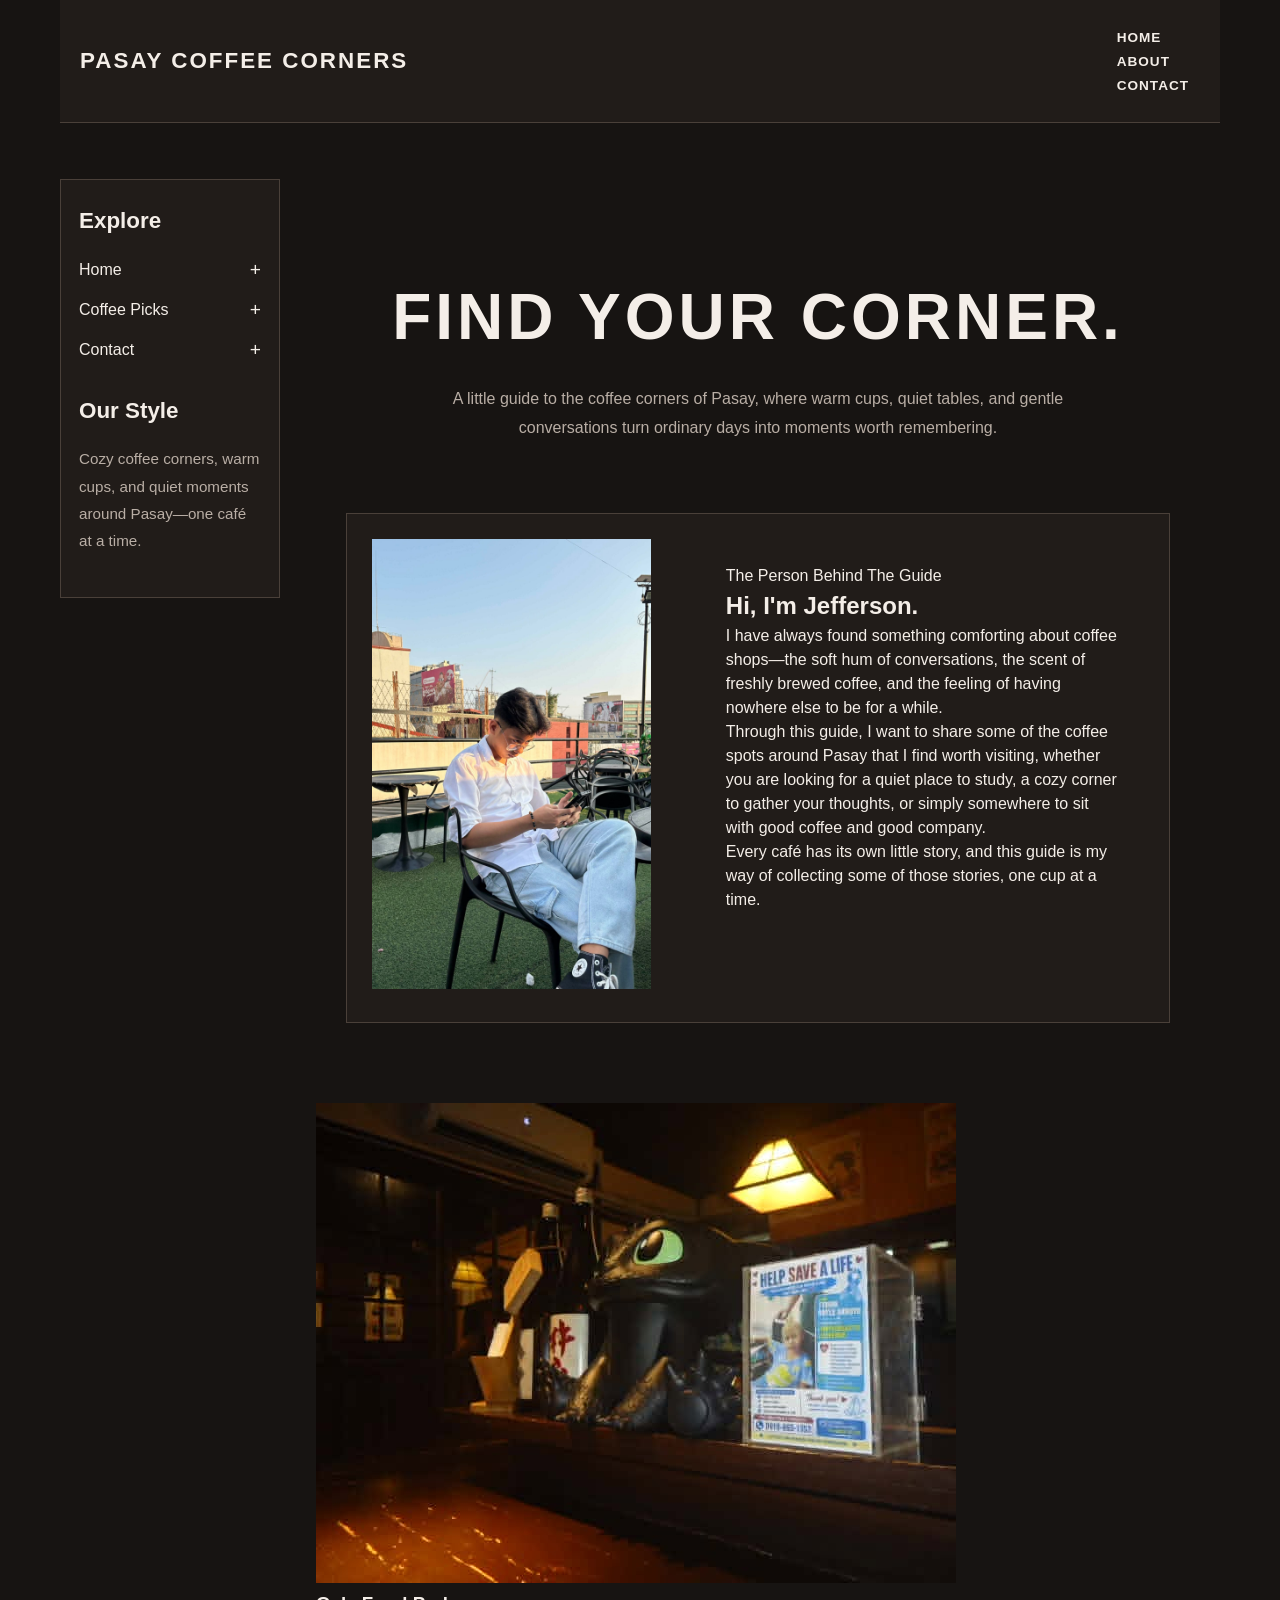
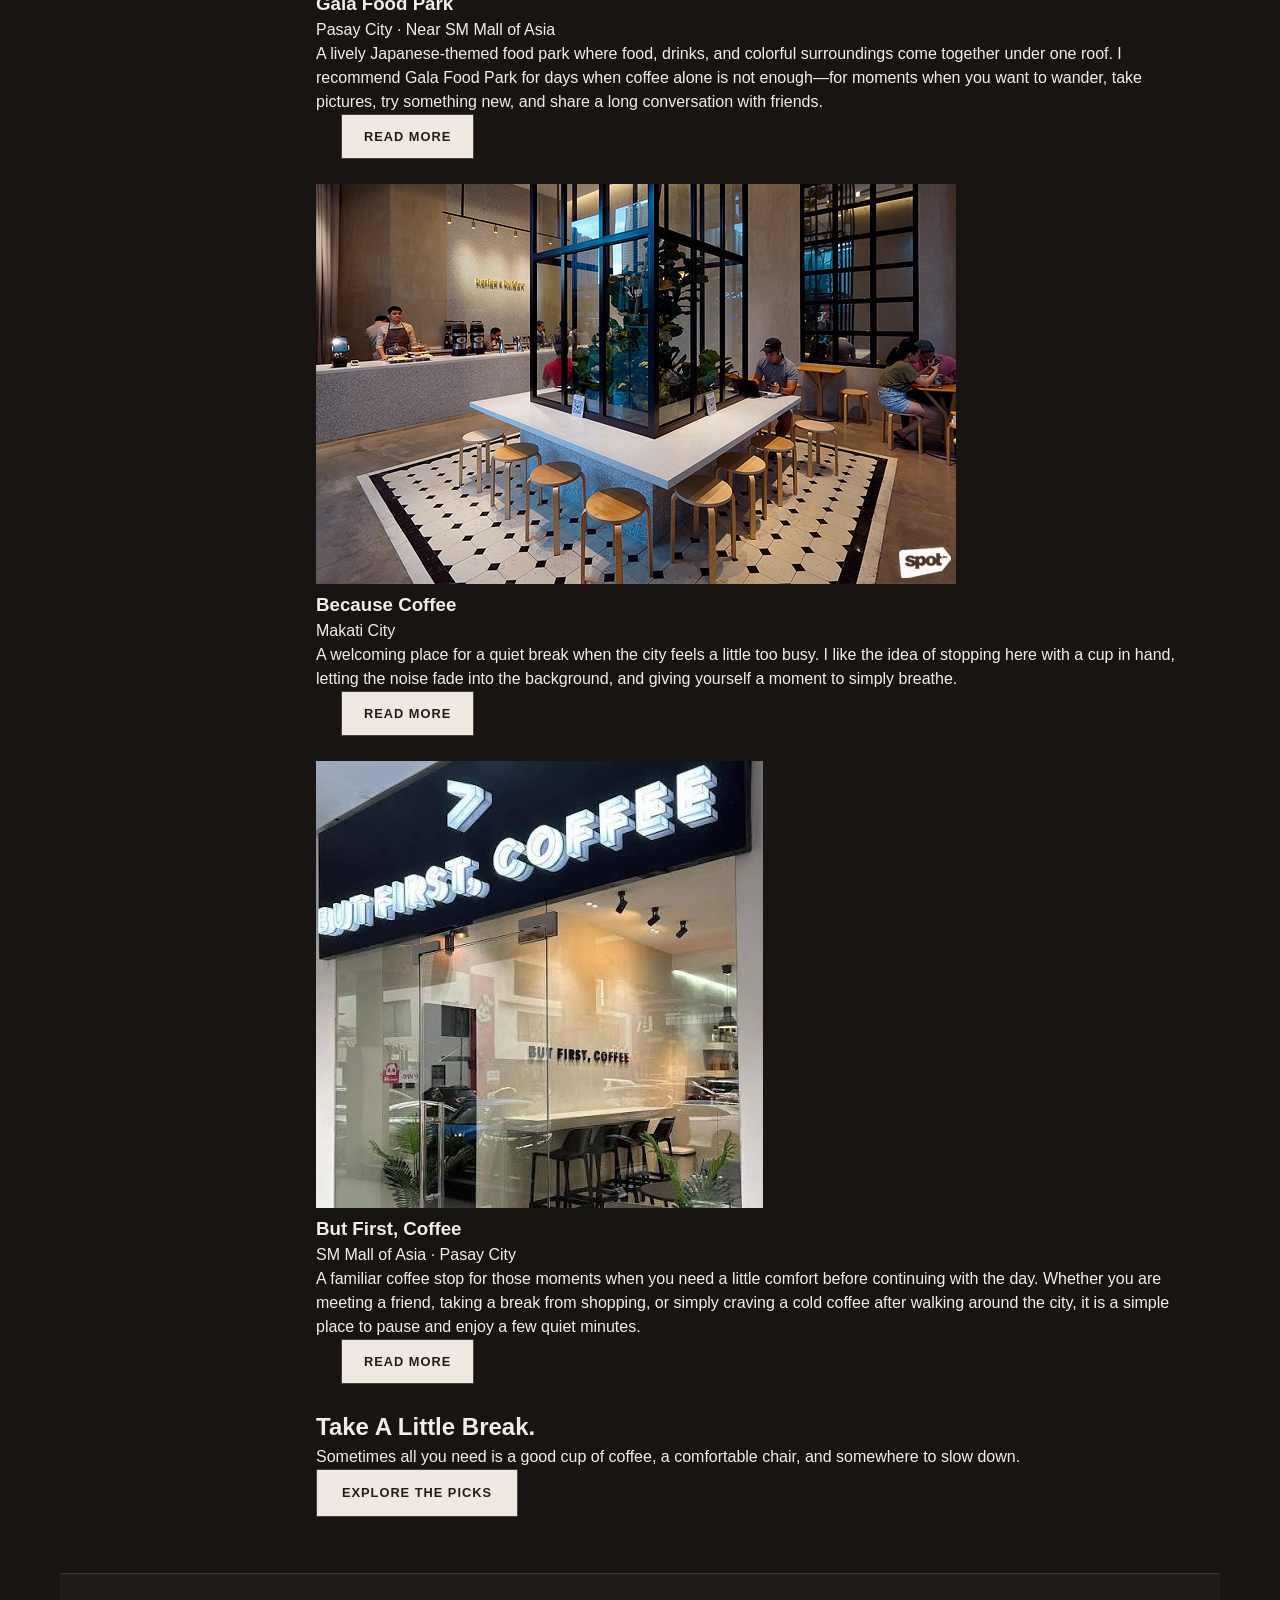
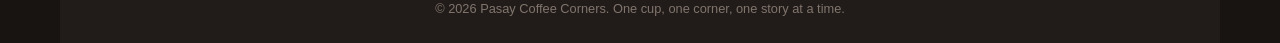
==== commit f05b6178: "added a sidebar and mobile first, also a collapsible sidebar" ====
--- a/index.html
+++ b/index.html
@@ -1,3 +1,4 @@
+
 <!DOCTYPE html>
 <html lang="en">
 <head>
@@ -11,190 +12,252 @@
 
 <body>
 
-    <header  class="site-header">
-       
-        <h1>Pasay Coffee Corners</h1>
-
-        <nav class="main-nav">
-            <ul>
-                <li><a href="index.html">HOME</a></li>
-                <li><a href="about.html">ABOUT</a></li>
-                <li><a href="contact.html">CONTACT</a></li>
-            </ul>
-        </nav>
-           
-    </header>
-
-    <main>
-
-        <section class="hero">
-
-            <h2>Find Your Corner.</h2>
+    <div class="page">
+
+        <header class="site-header">
+
+            <h1>Pasay Coffee Corners</h1>
+
+            <nav class="main-nav">
+                <ul>
+                    <li><a href="index.html">HOME</a></li>
+                    <li><a href="about.html">ABOUT</a></li>
+                    <li><a href="contact.html">CONTACT</a></li>
+                </ul>
+            </nav>
+
+        </header>
+
+    <aside class="sidebar">
+
+        <h2>Explore</h2>
+
+            <button class="sidebar-toggle" aria-expanded="false"
+                aria-controls="home-links">Home<span class="arrow">+</span>
+            </button>
+        <ul class="sidebar-links" id="home-links" hidden>
+            <li><a href="index.html">Home Page</a></li>
+            <li><a href="index.html#about">About the Guide</a></li>
+        </ul>
+
+            <button class="sidebar-toggle" aria-expanded="false"
+                aria-controls="coffee-links">Coffee Picks<span class="arrow">+</span>
+            </button>
+        <ul class="sidebar-links" id="coffee-links" hidden>
+            <li><a href="places/gala-food-park.html">Gala Food Park</a></li>
+            <li><a href="places/because-coffee.html">Because Coffee</a></li>
+            <li><a href="places/but-first-coffee.html">But First, Coffee</a></li>
+        </ul>
+
+            <button class="sidebar-toggle" aria-expanded="false"
+                aria-controls="contact-links">Contact<span class="arrow">+</span>
+            </button>
+        <ul class="sidebar-links" id="contact-links" hidden>
+            <li><a href="contact.html">Contact Page</a></li>
+        </ul>
+
+        <h2 class="sidebar-subtitle">Our Style</h2>
+
+            <p>Cozy coffee corners, warm cups, and quiet moments around Pasay—one café at a time.</p> 
+
+    </aside>
+
+        <main>
+
+            <section class="hero">
+
+                <h2>Find Your Corner.</h2>
+
+                <p>
+                    A little guide to the coffee corners of Pasay, where warm cups,
+                    quiet tables, and gentle conversations turn ordinary days into
+                    moments worth remembering.
+                </p>
+
+            </section>
+
+            <section class="about-guide" id="about">
+
+                <div class="guide-card">
+
+                    <div class="guide-photo">
+
+                        <img src="images/me.jpg"
+                             alt="Jefferson De Leon at a rooftop cafe in Pasay">
+
+                    </div>
+
+                    <div class="guide-text">
+
+                        <p class="small-title">
+                            The Person Behind The Guide
+                        </p>
+
+                        <h2>Hi, I'm Jefferson.</h2>
+
+                        <p>
+                            I have always found something comforting about coffee
+                            shops—the soft hum of conversations, the scent of
+                            freshly brewed coffee, and the feeling of having
+                            nowhere else to be for a while.
+                        </p>
+
+                        <p>
+                            Through this guide, I want to share some of the coffee
+                            spots around Pasay that I find worth visiting, whether
+                            you are looking for a quiet place to study, a cozy
+                            corner to gather your thoughts, or simply somewhere
+                            to sit with good coffee and good company.
+                        </p>
+
+                        <p>
+                            Every café has its own little story, and this guide
+                            is my way of collecting some of those stories,
+                            one cup at a time.
+                        </p>
+
+                    </div>
+
+                </div>
+
+            </section>
+
+            <section class="coffee-grid" id="picks">
+
+                <article class="coffee-card">
+
+                    <img src="images/gala.jpg"
+                         alt="Japanese-themed interior of Gala Food Park">
+
+                    <div class="coffee-info">
+
+                        <h3>Gala Food Park</h3>
+
+                        <p class="location">
+                            Pasay City · Near SM Mall of Asia
+                        </p>
+
+                        <p class="description">
+                            A lively Japanese-themed food park where food, drinks,
+                            and colorful surroundings come together under one roof.
+                            I recommend Gala Food Park for days when coffee alone
+                            is not enough—for moments when you want to wander,
+                            take pictures, try something new, and share a long
+                            conversation with friends.
+                        </p>
+
+                    </div>
+
+                    <a href="places/gala-food-park.html"
+                       class="read-button">READ MORE</a>
+
+                </article>
+
+                <article class="coffee-card">
+
+                    <img src="images/because.jpg"
+                         alt="A cup of coffee at Because Coffee">
+
+                    <div class="coffee-info">
+
+                        <h3>Because Coffee</h3>
+
+                        <p class="location">
+                            Makati City
+                        </p>
+
+                        <p class="description">
+                            A welcoming place for a quiet break when the city feels
+                            a little too busy. I like the idea of stopping here with
+                            a cup in hand, letting the noise fade into the background,
+                            and giving yourself a moment to simply breathe.
+                        </p>
+
+                    </div>
+
+                    <a href="places/because-coffee.html"
+                       class="read-button">READ MORE</a>
+
+                </article>
+
+                <article class="coffee-card">
+
+                    <img src="images/first.jpg"
+                         alt="Coffee from But First, Coffee at SM Mall of Asia">
+
+                    <div class="coffee-info">
+
+                        <h3>But First, Coffee</h3>
+
+                        <p class="location">
+                            SM Mall of Asia · Pasay City
+                        </p>
+
+                        <p class="description">
+                            A familiar coffee stop for those moments when you need
+                            a little comfort before continuing with the day. Whether
+                            you are meeting a friend, taking a break from shopping,
+                            or simply craving a cold coffee after walking around
+                            the city, it is a simple place to pause and enjoy a
+                            few quiet minutes.
+                        </p>
+
+                    </div>
+
+                    <a href="places/but-first-coffee.html"
+                       class="read-button">READ MORE</a>
+
+                </article>
+
+            </section>
+
+            <section class="closing">
+
+                <h2>Take A Little Break.</h2>
+
+                <p>
+                    Sometimes all you need is a good cup of coffee,
+                    a comfortable chair, and somewhere to slow down.
+                </p>
+
+                <a href="#picks">
+                    EXPLORE THE PICKS
+                </a>
+
+            </section>
+
+        </main>
+
+        <footer>
 
             <p>
-                A little guide to the coffee corners of Pasay, where warm cups,
-                quiet tables, and gentle conversations turn ordinary days into
-                moments worth remembering.
+                © 2026 Pasay Coffee Corners.
+                One cup, one corner, one story at a time.
             </p>
 
-        </section>
-
-        <section class="about-guide" id="about">
-
-            <div class="guide-card">
-
-                <div class="guide-photo">
-
-                    <img src="images/me.jpg"
-                         alt="Jefferson De Leon at a rooftop cafe in Pasay">
-
-                </div>
-
-
-                <div class="guide-text">
-
-                    <p class="small-title">
-                        The Person Behind The Guide
-                    </p>
-
-                    <h2>Hi, I'm Jefferson.</h2>
-
-                    <p>
-                        I have always found something comforting about coffee
-                        shops—the soft hum of conversations, the scent of
-                        freshly brewed coffee, and the feeling of having
-                        nowhere else to be for a while.
-                    </p>
-
-                    <p>
-                        Through this guide, I want to share some of the coffee
-                        spots around Pasay that I find worth visiting, whether
-                        you are looking for a quiet place to study, a cozy
-                        corner to gather your thoughts, or simply somewhere
-                        to sit with good coffee and good company.
-                    </p>
-
-                    <p>
-                        Every café has its own little story, and this guide
-                        is my way of collecting some of those stories,
-                        one cup at a time.
-                    </p>
-
-                </div>
-
-            </div>
-
-        </section>
-
-
-        <section class="coffee-grid">
-
-            <article class="coffee-card">
-
-                <img src="images/gala.jpg"
-                     alt="Japanese-themed interior of Gala Food Park">
-
-                <div class="coffee-info">
-
-                    <h3>Gala Food Park</h3>
-
-                    <p class="location">
-                        Pasay City · Near SM Mall of Asia
-                    </p>
-
-                    <p class="description">
-                        A lively Japanese-themed food park where food, drinks,
-                        and colorful surroundings come together under one roof.
-                        I recommend Gala Food Park for days when coffee alone
-                        is not enough—for moments when you want to wander,
-                        take pictures, try something new, and share a long
-                        conversation with friends.
-                    </p>
-
-                </div>
-                <a href="places/gala-food-park.html" class="read-button">READ MORE</a>
-            </article>
-
-
-            <article class="coffee-card">
-
-                <img src="images/because.jpg"
-                     alt="A cup of coffee at Because Coffee">
-
-                <div class="coffee-info">
-
-                    <h3>Because Coffee</h3>
-
-                    <p class="location">
-                        Makati City
-                    </p>
-
-                    <p class="description">
-                        A welcoming place for a quiet break when the city feels
-                        a little too busy. I like the idea of stopping here with
-                        a cup in hand, letting the noise fade into the background,
-                        and giving yourself a moment to simply breathe.
-                    </p>
-
-                </div>
-                 <a href="places/because-coffee.html" class="read-button">READ MORE</a>
-            
-            </article>
-
-            <article class="coffee-card">
-
-                <img src="images/first.jpg"
-                     alt="Coffee from But First, Coffee at SM Mall of Asia">
-
-                <div class="coffee-info">
-
-                    <h3>But First, Coffee</h3>
-
-                    <p class="location">
-                        SM Mall of Asia · Pasay City
-                    </p>
-
-                    <p class="description">
-                        A familiar coffee stop for those moments when you need
-                        a little comfort before continuing with the day. Whether
-                        you are meeting a friend, taking a break from shopping,
-                        or simply craving a cold coffee after walking around
-                        the city, it is a simple place to pause and enjoy a
-                        few quiet minutes.
-                    </p>
-
-                </div>
-                 <a href="places/but-first-coffee.html" class="read-button">READ MORE</a>
-            </article>
-            
-            
-        </section>
-
-        <section class="closing">
-
-            <h2>Take A Little Break.</h2>
-
-            <p>
-                Sometimes all you need is a good cup of coffee,
-                a comfortable chair, and somewhere to slow down.
-            </p>
-
-            <a href="#picks">
-                EXPLORE THE PICKS
-            </a>
-
-        </section>
-
-    </main>
-
-    <footer>
-
-        <p>
-            © 2026 Pasay Coffee Corners.
-            One cup, one corner, one story at a time.
-        </p>
-
-    </footer>
+        </footer>
+
+    </div>
 
 </body>
-</html>+
+<script>
+    document.querySelectorAll(".sidebar-toggle").forEach(button => {
+        button.addEventListener("click", () => {
+            const links = document.getElementById(
+                button.getAttribute("aria-controls")
+            );
+
+            const isExpanded = button.getAttribute("aria-expanded") === "true";
+
+            button.setAttribute("aria-expanded", !isExpanded);
+            links.hidden = isExpanded;
+
+            button.querySelector(".arrow").textContent =
+                isExpanded ? "+" : "−";
+        });
+    });
+</script>
+</body>
+
+</html>
--- a/style.css
+++ b/style.css
@@ -158,391 +158,7 @@
     padding: 50px;
     display: flex;
     flex-direction: column;
-    justify-content: center;
-}
-
-.small-title {
-    color: var(--brand-color);
-    font-size: 0.75rem;
-    letter-spacing: 3px;
-    text-transform: uppercase;
-    margin-bottom: 15px;
-}
-
-.guide-text h2 {
-    font-size: 2rem;
-    letter-spacing: 2px;
-    text-transform: uppercase;
-    margin-bottom: 20px;
-}
-
-.guide-text p {
-    color: var(--muted-grey);
-    line-height: 1.8;
-    margin-bottom: 15px;
-}
-
-.site-header {
-    width: 100%;
-    max-width: 1000px;
-
-    display: flex;
-    justify-content: space-between;
-    align-items: center;
-
-    padding: 25px 0;
-    margin-bottom: 40px;
-
-    border-bottom: 1px solid var(--border-color);
-}
-
-.site-brand h1 {
-    margin: 0;
-    color: var(--light-text);
-    font-size: 1.8rem;
-    letter-spacing: 2px;
-    text-transform: uppercase;
-}
-
-.site-brand .subtitle {
-    margin: 5px 0 0;
-    color: var(--muted-grey);
-    font-size: 0.9rem;
-}
-
-.main-nav ul {
-    display: flex;
-    gap: 30px;
-
-    list-style: none;
-    margin: 0;
-    padding: 0;
-}
-
-.main-nav li {
-    margin: 0;
-}
-
-.main-nav a {
-    color: var(--light-text);
-    text-decoration: none;
-    font-size: 0.85rem;
-    font-weight: bold;
-    letter-spacing: 1px;
-    text-transform: uppercase;
-}
-
-.main-nav a:hover {
-    color: var(--brand-color);
-}
-
-
-/*PRODUCT / COFFEE CARDS*/
-
-
-.coffee-grid {
-    display: flex;
-    grid-template-columns: repeat(3, 1fr);
-    gap: 24px;
-    margin-top: 40px;
-    flex-wrap: wrap;
-    width: 100%;
-}
-
-.coffee-card {
-    flex: 1 1 240px;
-    background: var(--card-background);
-    color: var(--light-text);
-    border: 1px solid var(--border-color);
-    border-left: 6px solid var(--brand);
-    border-radius: 12px;
-    overflow: hidden;
-    padding: 0;
-    margin-bottom: 20px;
-    transition: transform 0.2s ease, box-shadow 0.2s ease;
-}
-
-.coffee-card:hover {
-    transform: translateY(-5px);
-    box-shadow: 0 8px 20px rgba(0, 0, 0, 0.25);
-}
-
-.coffee-card img {
-    width: 100%;
-    height: 250px;
-    object-fit: cover;
-    display: block;
-}
-
-.coffee-info {
-    padding: 25px;
-    display: block;
-    padding: 25px;
-    color: var(--light-text);
-    background: var(--card-background);
-}
-
-.coffee-info h3 {
-    color: var(--light-text);
-    font-size: 1.35rem;
-    letter-spacing: 2px;
-    text-transform: uppercase;
-    margin: 0 0 10px;
-}
-
-.coffee-info .location {
-    color: var(--brand-color);
-    font-size: 0.85rem;
-    font-weight: bold;
-    letter-spacing: 15px;
-    text-transform: uppercase;
-    margin-bottom: 15px;
-}
-
-.coffee-info p {
-    color: var(--light-text);
-    line-height: 1.7;
-    margin-bottom: 20px;
-}
-
-.coffee-info .read-button {
-    display: inline-block;
-    background: var(--light-text);
-    color: var(--dark-ink);
-    text-decoration: none;
-    padding: 12px 22px;
-    font-size: 0.8rem;
-    font-weight: bold;
-    letter-spacing: 1px;
-    text-transform: uppercase;
-}
-
-.coffee-info .read-button:hover {
-    background: var(--brand);
-    color: var(--dark-ink);
-}
-
-/*CONTACT PAGE*/
-
-.contact-section {
-    max-width: 1000px;
-    margin: 80px auto;
-    padding: 0 30px;
-}
-
-.contact-title {
-    text-align: center;
-    margin-bottom: 50px;
-}
-
-.contact-title h2 {
-    font-size: 2.5rem;
-    letter-spacing: 3px;
-    text-transform: uppercase;
-    margin-bottom: 12px;
-}
-
-.contact-title p {
-    color: #a99e95;
-    line-height: 1.7;
-    max-width: 600px;
-    margin: 0 auto;
-}
-
-.contact-card {
-    background: var(--card-background);
-    border: 1px solid var(--border-color);
-    border-radius: 12px;
-    padding: 45px;
-    max-width: 850px;
-    margin: 0 auto;
-    color: var(--light-text);
-}
-
-.contact-info h3 {
-    font-size: 1.4rem;
-    text-transform: uppercase;
-    letter-spacing: 2px;
-    margin-bottom: 15px;
-}
-
-.contact-info p {
-    color: #a99e95;
-    line-height: 1.8;
-}
-
-.contact-details {
-    display: grid;
-    grid-template-columns: 1fr 1fr;
-    gap: 25px;
-}
-
-.contact-item {
-    border-top: 1px solid var(--border-color);
-    padding-top: 15px;
-}
-
-.contact-item h4 {
-    color: var(--brand-color);
-    font-size: 0.75rem;
-    letter-spacing: 2px;
-    text-transform: uppercase;
-    margin-bottom: 8px;
-}
-
-.contact-item p {
-    color: var(--light-text);
-}
-
-.contact-item a {
-    color: var(--light-text);
-    text-decoration: none;
-}
-
-.contact-item a:hover {
-    color: var(--brand-hover);
-}
-
-
-.message {
-    max-width: 700px;
-    margin: 40px auto 0;
-    text-align: center;
-}
-
-.message p {
-    color: var(--light-text);
-    line-height: 1.7;
-    text-align: center;
-}
-
-.details {
-    display: grid;
-    grid-template-columns: repeat(2, 1fr);
-    gap: 25px;
-}
-
-.detail {
-    border-top: 1px solid var(--border-color);
-    padding-top: 15px;
-}
-
-.detail h3 {
-    color: var(--brand);
-    font-size: 0.8rem;
-    letter-spacing: 2px;
-    text-transform: uppercase;
-    margin-bottom: 8px;
-}
-
-.detail p {
-    color: var(--light-text);
-    margin: 0;
-}
-
-
-
-/*CLOSING / RECOMMENDATION*/
-
-.closing,
-.recommend {
-    max-width: 800px;
-    margin: 80px auto;
-    padding: 50px 30px;
-    text-align: center;
-    border-top: 1px solid #403731;
-}
-
-.closing h2,
-.recommend h3 {
-    font-size: 1.8rem;
-    letter-spacing: 2px;
-    text-transform: uppercase;
-    margin-bottom: 15px;
-}
-
-.closing p,
-.recommend p {
-    max-width: 600px;
-    margin: 0 auto 25px;
-    color: #a99e95;
-    line-height: 1.7;
-}
-
-.closing a,
-.recommend a,
-.back a {
-    display: inline-block;
-    background: var(--light-button);
-    color: var(--dark-ink);
-    text-decoration: none;
-    padding: 13px 25px;
-    font-size: 0.8rem;
-    font-weight: bold;
-    letter-spacing: 1px;
-}
-
-.closing a:hover,
-.recommend a:hover,
-.back a:hover {
-    background: #cbbcaf;
-}
-
-
-/*READ BUTTON*/
-
-.read-button {
-    display: inline-block;
-    background: var(--background);
-    color: white;
-    text-decoration: none;
-    padding: 12px 24px;
-    font-size: 0.8rem;
-    font-weight: bold;
-    letter-spacing: 1px;
-    text-transform: uppercase;
-    margin-top: 15px;
-}
-
-.read-button:hover {
-    background: #444;
-}
-
-
-/*PRODUCT DETAIL PAGES*/
-
-.place-intro {
-    text-align: center;
-    margin-bottom: 50px;
-}
-
-.place-intro h1 {
-    font-size: 4rem;
-    letter-spacing: 4px;
-    text-transform: uppercase;
-    margin-bottom: 15px;
-}
-
-.place-intro p {
-    color: var(--brand-color);
-    letter-spacing: 2px;
-    text-transform: uppercase;
-    font-size: 0.8rem;
-}
-
-.place-photo {
-    margin-bottom: 50px;
-}
-
-.place-photo img {
-    width: 100%;
-    height: 500px;
-    object-fit: cover;
-    display: block;
-}
-
-.description {
-    max-width: 750px;
+        max-width: 750px;
     margin: 0 auto 60px;
 }
 
@@ -745,6 +361,190 @@
     cursor: pointer;
 }
 
+/* PAGE SKELETON */
+
+.page {
+    display: grid;
+    grid-template-columns: 220px minmax(0, 1fr);
+    grid-template-areas:
+        "masthead masthead"
+        "side     main"
+        "foot     foot";
+    gap: 16px;
+    max-width: 1200px;
+    margin: 0 auto;
+    padding: 0 20px;
+}
+
+.site-header {
+    grid-area: masthead;
+    max-width: none;
+    margin-bottom: 0;
+    padding: 25px 20px;
+}
+
+.page > aside {
+    grid-area: side;
+    align-self: start;
+    background: var(--dark-ink);
+    border: 1px solid var(--border-color);
+    padding: 24px 18px;
+    margin-top: 40px;
+}
+
+.sidebar h2 {
+    color: var(--brand-color);
+    font-size: 1rem;
+    letter-spacing: 1px;
+    text-transform: uppercase;
+    margin-bottom: 14px;
+}
+
+.sidebar p {
+    color: var(--muted-grey);
+    font-size: 0.9rem;
+    line-height: 1.7;
+    margin-bottom: 18px;
+}
+
+.sidebar ul {
+    list-style: none;
+    margin: 0;
+    padding: 0;
+}
+
+.sidebar li {
+    margin: 0 0 12px;
+}
+
+.sidebar a {
+    color: var(--light-text);
+    text-decoration: none;
+    font-size: 0.9rem;
+}
+
+.sidebar a:hover {
+    color: var(--brand-hover);
+}
+
+.page > main {
+    grid-area: main;
+    min-width: 0;
+    max-width: none;
+    margin: 0;
+    padding: 40px 20px;
+}
+
+.page > footer {
+    grid-area: foot;
+}
+
+/* READ MORE BUTTONS */
+.coffee-card > .read-button {
+    display: inline-block;
+    background: var(--light-button);
+    color: var(--dark-ink);
+    text-decoration: none;
+    padding: 12px 22px;
+    margin: 0 25px 25px;
+    font-size: 0.8rem;
+    font-weight: bold;
+    letter-spacing: 1px;
+    text-transform: uppercase;
+    border: 1px solid var(--border-color);
+    transition: background 0.2s ease, color 0.2s ease;
+}
+
+.coffee-card > .read-button:hover {
+    background: var(--brand-hover);
+    color: var(--dark-ink);
+}
+
+
+/* EXPLORE THE PICKS BUTTON */
+.closing a {
+    display: inline-block;
+    background: var(--light-button);
+    color: var(--dark-ink);
+    text-decoration: none;
+    padding: 13px 25px;
+    font-size: 0.8rem;
+    font-weight: bold;
+    letter-spacing: 1px;
+    text-transform: uppercase;
+    border: 1px solid var(--border-color);
+    transition: background 0.2s ease, color 0.2s ease;
+}
+
+.closing a:hover {
+    background: var(--brand-hover);
+    color: var(--dark-ink);
+}
+
+/* COLLAPSIBLE SIDEBAR */
+
+.sidebar h2 {
+    color: var(--light-text);
+    font-size: 1.4rem;
+    letter-spacing: 0;
+    text-transform: none;
+    margin-bottom: 12px;
+}
+
+.sidebar-toggle {
+    display: flex;
+    justify-content: space-between;
+    align-items: center;
+    width: 100%;
+    padding: 9px 0;
+    background: transparent;
+    border: none;
+    color: var(--light-text);
+    font-family: inherit;
+    font-size: 1rem;
+    text-align: left;
+    cursor: pointer;
+}
+
+.sidebar-toggle:hover {
+    color: var(--brand-hover);
+}
+
+.sidebar-toggle .arrow {
+    font-size: 1.2rem;
+    margin-left: 10px;
+}
+
+.sidebar-links {
+    list-style: none;
+    padding: 0 0 8px 12px;
+    margin: 0;
+}
+
+.sidebar-links li {
+    margin: 8px 0;
+}
+
+.sidebar-links a {
+    color: var(--muted-grey);
+    text-decoration: none;
+    font-size: 0.95rem;
+}
+
+.sidebar-links a:hover {
+    color: var(--brand-hover);
+}
+
+.sidebar-subtitle {
+    margin-top: 24px;
+}
+
+.sidebar p {
+    color: var(--muted-grey);
+    font-size: 0.95rem;
+    line-height: 1.8;
+    margin-top: 18px;
+}
 
 /*RESPONSIVE DESIGN*/
 
@@ -757,80 +557,7 @@
     }
 
     nav li {
-        margin-right: 15px;
-    }
-
-    main {
-        padding: 60px 20px;
-    }
-
-    .hero {
-        padding: 60px 20px;
-    }
-
-    .hero h2,
-    .intro h2,
-    .place-intro h1 {
-        font-size: 2.7rem;
-    }
-
-    .about-guide {
-        padding: 0 20px;
-    }
-
-    .guide-card,
-    .about-card {
-        grid-template-columns: 1fr;
-    }
-
-    .guide-photo img {
-        height: 400px;
-    }
-
-    .guide-text,
-    .about-text {
-        padding: 30px;
-    }
-
-    .coffee-card {
-        grid-template-columns: 1fr;
-        padding: 20px;
-        height: 230px;
-    }
-
-    .coffee-grid {
-        grid-template-columns: 1fr;
-    }
-
-    .coffee-card img {
-        width: 100%;
-        height: 230px;
-    }
-
-    .values {
-        grid-template-columns: 1fr;
-    }
-
-    .contact-card {
-        grid-template-columns: 1fr;
-        padding: 30px;
-    }
-
-    .contact-details {
-        grid-template-columns: 1fr;
-    }
-
-    form {
-        margin: 40px 20px;
-    }
-
-    fieldset {
-        padding: 35px 25px 40px;
-    }
-
-    input,
-    select,
-    textarea {
+            textarea {
         font-size: 0.9rem;
     }
 
@@ -848,4 +575,27 @@
         margin: 50px 20px 30px;
         padding: 30px 20px;
     }
-}+
+     .page {
+        grid-template-columns: minmax(0, 1fr);
+        grid-template-areas:
+            "masthead"
+            "side"
+            "main"
+            "foot";
+        padding: 0 12px;
+    }
+
+    .page > aside {
+        margin-top: 0;
+    }
+
+    .page > main {
+        padding: 30px 12px;
+    }
+
+    .site-header {
+        padding: 20px;
+    }
+}
+}
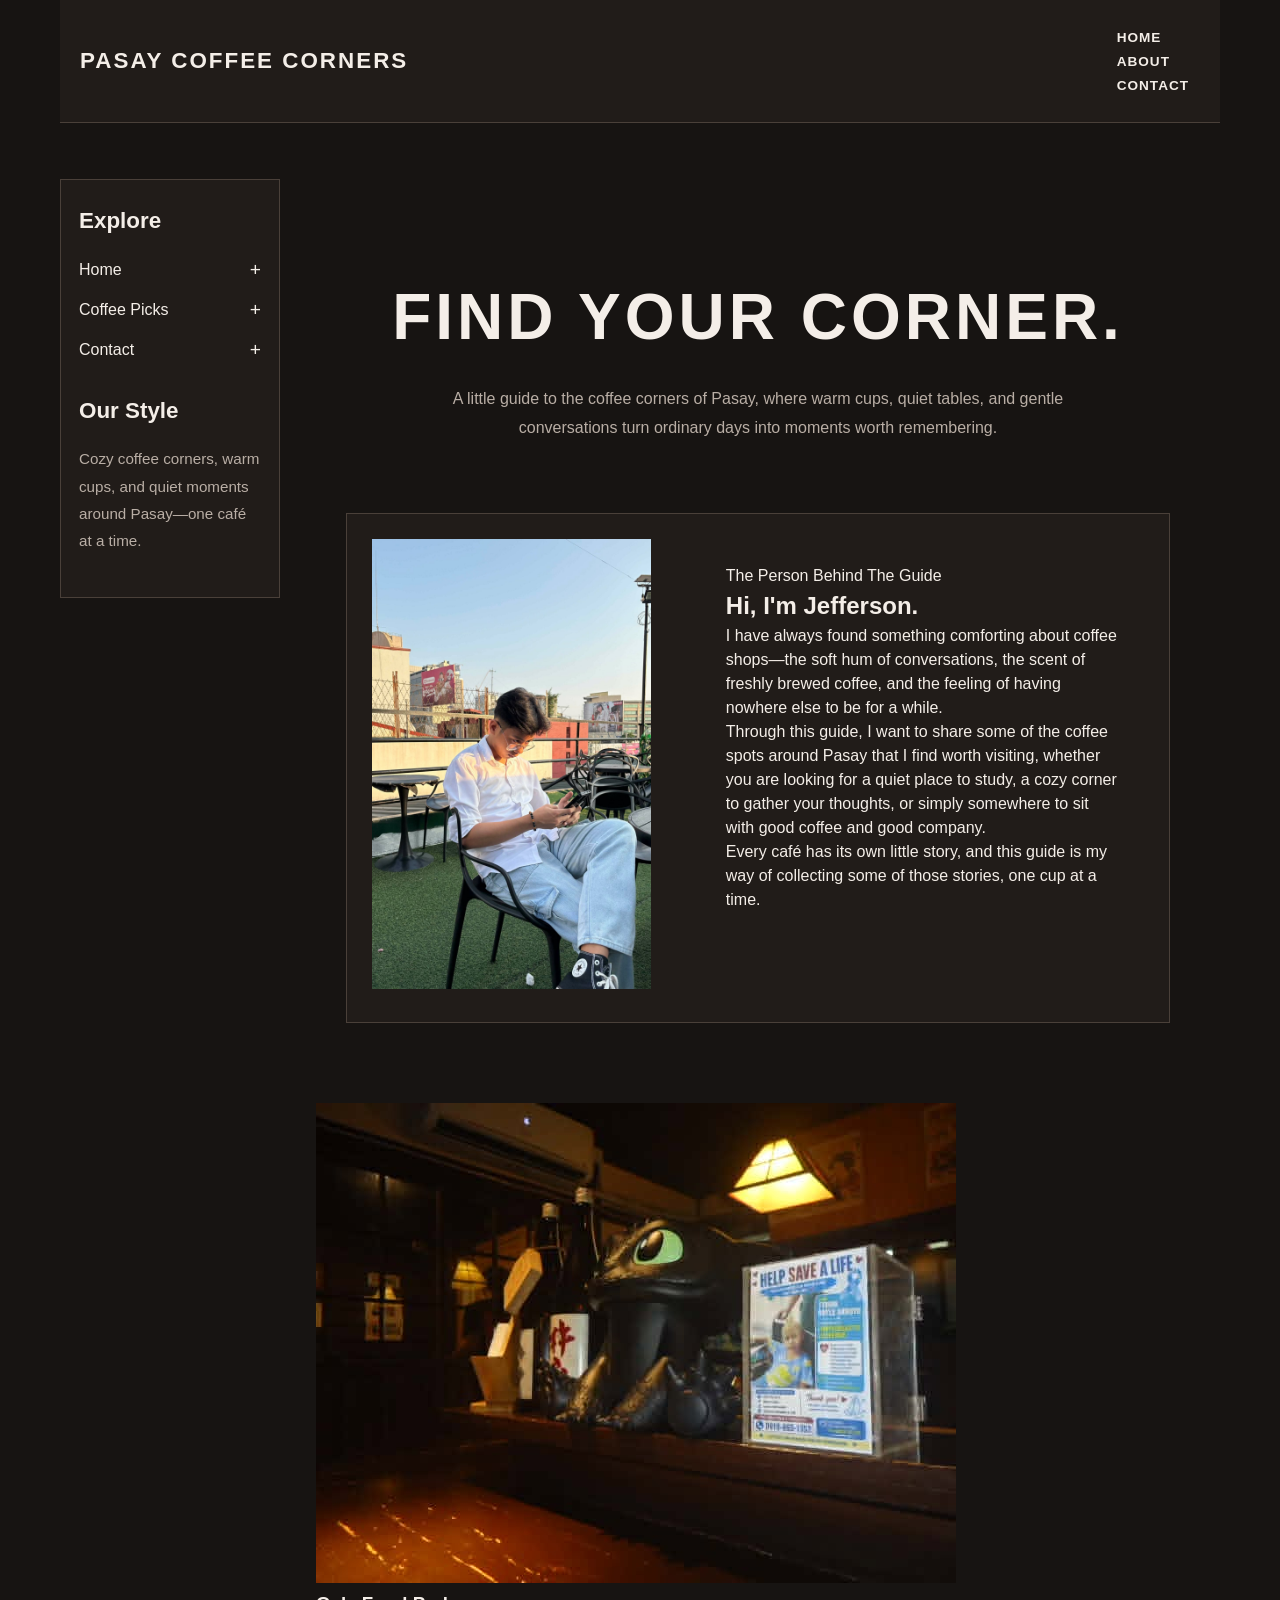
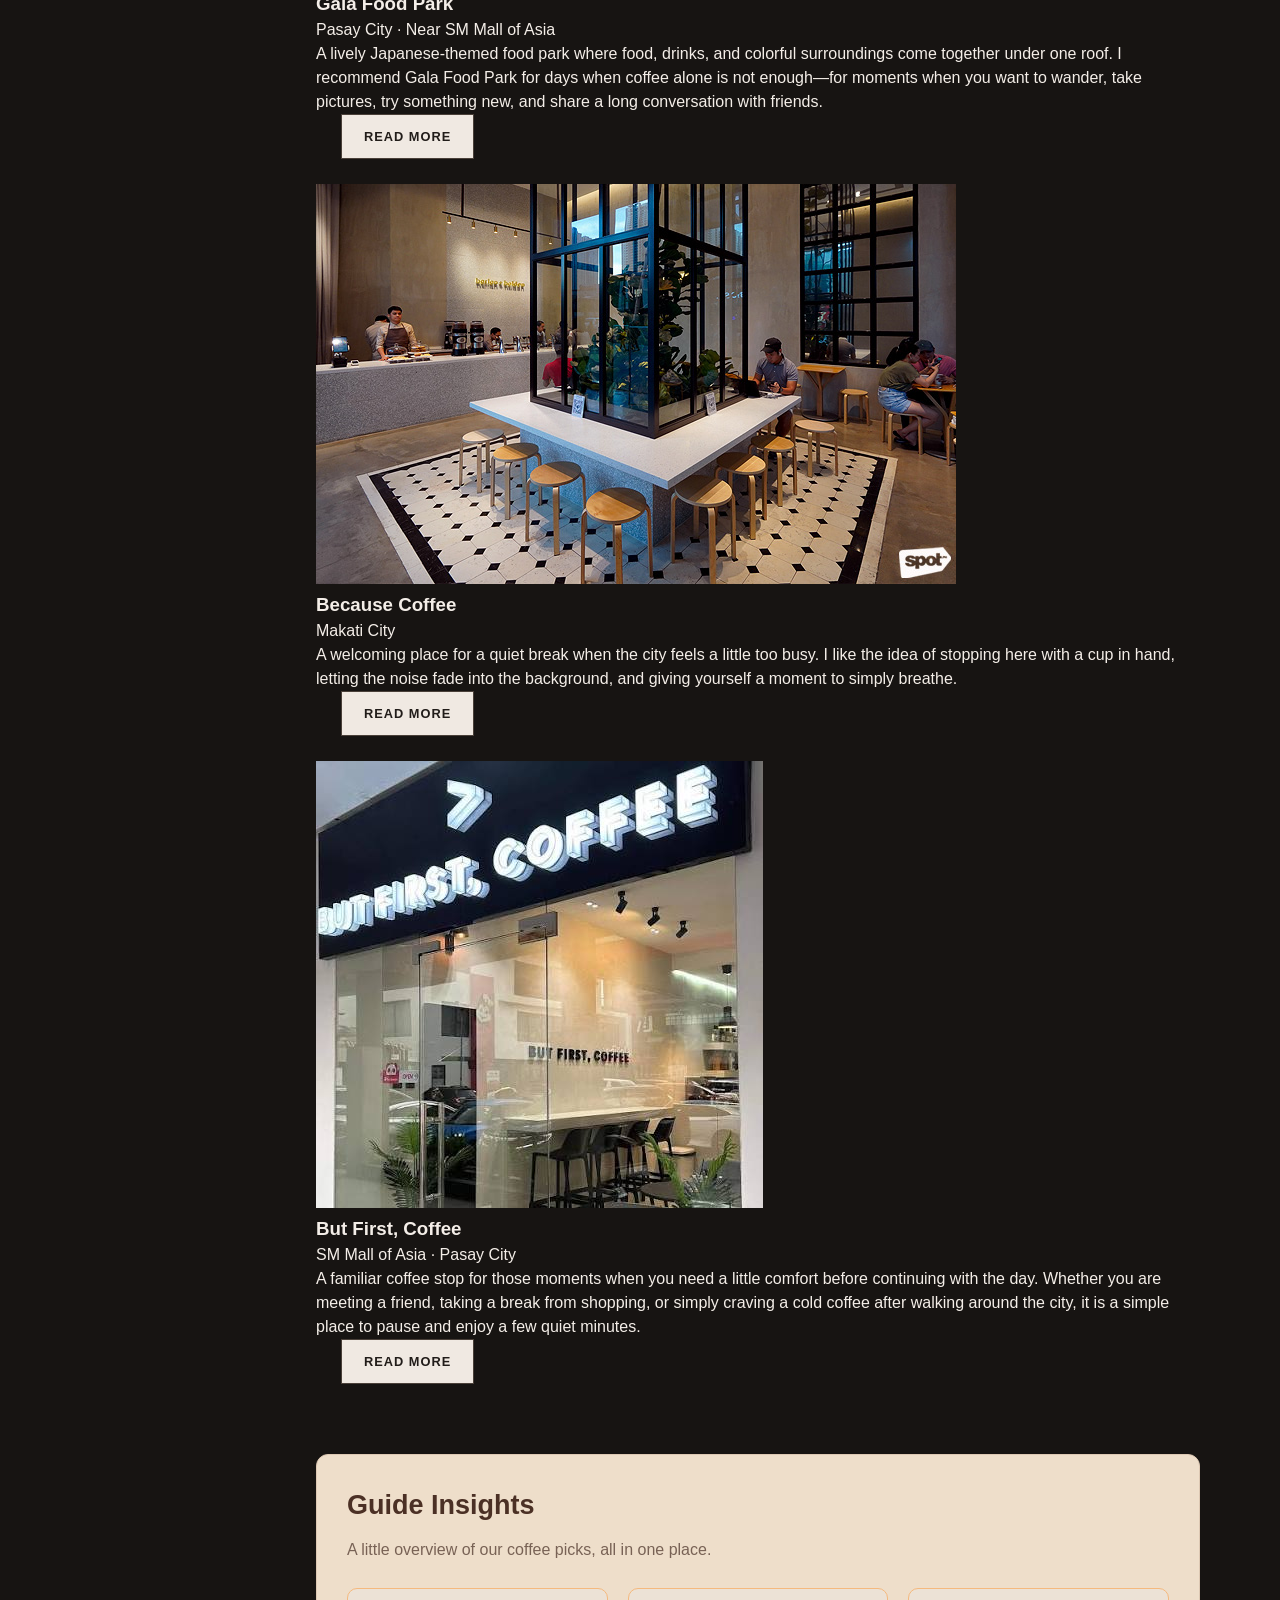
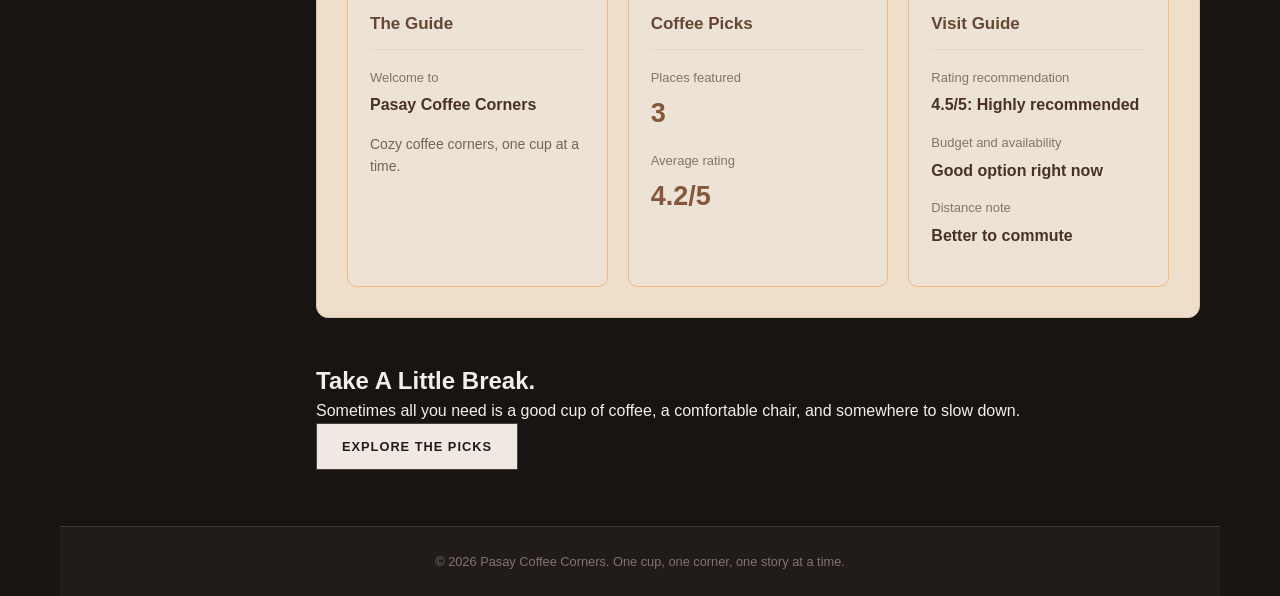
==== commit 2c0a3294: "Add JavaScript functionality and store insights" ====
--- a/index.html
+++ b/index.html
@@ -8,6 +8,7 @@
     <title>Pasay Coffee Corners</title>
 
     <link rel="stylesheet" href="style.css">
+    <link rel="icon" href="images/me.jpg" type="image/png">
 </head>
 
 <body>
@@ -16,7 +17,7 @@
 
         <header class="site-header">
 
-            <h1>Pasay Coffee Corners</h1>
+            <h1 id="guide-name">Pasay Coffee Corners</h1>
 
             <nav class="main-nav">
                 <ul>
@@ -124,7 +125,7 @@
 
             <section class="coffee-grid" id="picks">
 
-                <article class="coffee-card">
+                <article class="coffee-card" data-rating="4.5">
 
                     <img src="images/gala.jpg"
                          alt="Japanese-themed interior of Gala Food Park">
@@ -153,7 +154,7 @@
 
                 </article>
 
-                <article class="coffee-card">
+                <article class="coffee-card" data-rating="4.0">
 
                     <img src="images/because.jpg"
                          alt="A cup of coffee at Because Coffee">
@@ -180,7 +181,7 @@
 
                 </article>
 
-                <article class="coffee-card">
+                <article class="coffee-card" data-rating="4.2">
 
                     <img src="images/first.jpg"
                          alt="Coffee from But First, Coffee at SM Mall of Asia">
@@ -210,6 +211,52 @@
                 </article>
 
             </section>
+            
+            
+<section class="guide-insights">
+    <h2>Guide Insights</h2>
+    <p class="insights-intro">
+        A little overview of our coffee picks, all in one place.
+    </p>
+
+    <div class="insights-grid">
+
+        <article class="insight-card">
+            <h3>The Guide</h3>
+            <p class="insight-label">Welcome to</p>
+            <p class="insight-value" id="guide-display">
+                Pasay Coffee Corners
+            </p>
+            <p class="insight-note">
+                Cozy coffee corners, one cup at a time.
+            </p>
+        </article>
+
+        <article class="insight-card">
+            <h3>Coffee Picks</h3>
+            <p class="insight-label">Places featured</p>
+            <p class="insight-number" id="place-count">0</p>
+            <p class="insight-label">Average rating</p>
+            <p class="insight-number">
+                <span id="average-rating">0.0</span><span>/5</span>
+            </p>
+        </article>
+
+        <article class="insight-card">
+            <h3>Visit Guide</h3>
+            <p class="insight-label">Rating recommendation</p>
+            <p class="insight-value" id="rating-result"></p>
+
+            <p class="insight-label">Budget and availability</p>
+            <p class="insight-value" id="budget-result"></p>
+
+            <p class="insight-label">Distance note</p>
+            <p class="insight-value" id="distance-result"></p>
+        </article>
+
+    </div>
+</section>
+
 
             <section class="closing">
 
@@ -230,34 +277,17 @@
 
         <footer>
 
-            <p>
-                © 2026 Pasay Coffee Corners.
-                One cup, one corner, one story at a time.
+            <p id="copyright">
+                © Pasay Coffee Corners. One cup, one corner, one story at a time.
             </p>
 
         </footer>
 
     </div>
 
+
+
+<script src="script.js"></script>
 </body>
 
-<script>
-    document.querySelectorAll(".sidebar-toggle").forEach(button => {
-        button.addEventListener("click", () => {
-            const links = document.getElementById(
-                button.getAttribute("aria-controls")
-            );
-
-            const isExpanded = button.getAttribute("aria-expanded") === "true";
-
-            button.setAttribute("aria-expanded", !isExpanded);
-            links.hidden = isExpanded;
-
-            button.querySelector(".arrow").textContent =
-                isExpanded ? "+" : "−";
-        });
-    });
-</script>
-</body>
-
 </html>
--- a/style.css
+++ b/style.css
@@ -546,6 +546,80 @@
     margin-top: 18px;
 }
 
+.guide-insights {
+    width: 100%;
+    box-sizing: border-box;
+    margin: 45px 0;
+    padding: 30px;
+    background: #eedeca;
+    color: #3e2b22;
+    border: 1px solid #ddc8b3;
+    border-radius: 12px;
+}
+
+.guide-insights > h2 {
+    margin: 0 0 10px;
+    color: #4b3025;
+    font-size: 27px;
+}
+
+.insights-intro {
+    margin-bottom: 25px;
+    color: #786255;
+    line-height: 1.7;
+}
+
+.insights-grid {
+    display: grid;
+    grid-template-columns: repeat(3, minmax(0, 1fr));
+    gap: 20px;
+}
+
+.insight-card {
+    min-width: 0;
+    padding: 22px;
+    background: #ece2d6;
+    border: 1px solid #f5b97e;
+    border-radius: 10px;
+    overflow-wrap: anywhere;
+}
+
+.insight-card h3 {
+    margin: 0 0 18px;
+    padding-bottom: 12px;
+    color: #674634;
+    border-bottom: 1px solid #e5d5c5;
+    font-size: 17px;
+}
+
+.insight-card p {
+    line-height: 1.6;
+}
+
+.insight-label {
+    margin: 12px 0 4px;
+    color: #887365;
+    font-size: 13px;
+}
+
+.insight-value {
+    margin: 4px 0 15px;
+    color: #493126;
+    font-weight: 600;
+}
+
+.insight-number {
+    margin: 4px 0 15px;
+    color: #85583b;
+    font-size: 27px;
+    font-weight: 700;
+}
+
+.insight-note {
+    color: #786255;
+    font-size: 14px;
+}
+
 /*RESPONSIVE DESIGN*/
 
 @media (max-width: 700px) {
@@ -598,4 +672,30 @@
         padding: 20px;
     }
 }
-}
+
+@media (max-width: 900px) {
+    .insights-grid {
+        grid-template-columns: repeat(2, minmax(0, 1fr));
+    }
+}
+
+@media (max-width: 600px) {
+    .guide-insights {
+        margin: 30px 0;
+        padding: 20px;
+    }
+
+    .guide-insights > h2 {
+        font-size: 23px;
+    }
+
+    .insights-grid {
+        grid-template-columns: 1fr;
+        gap: 15px;
+    }
+
+    .insight-card {
+        padding: 18px;
+    }
+}
+}
